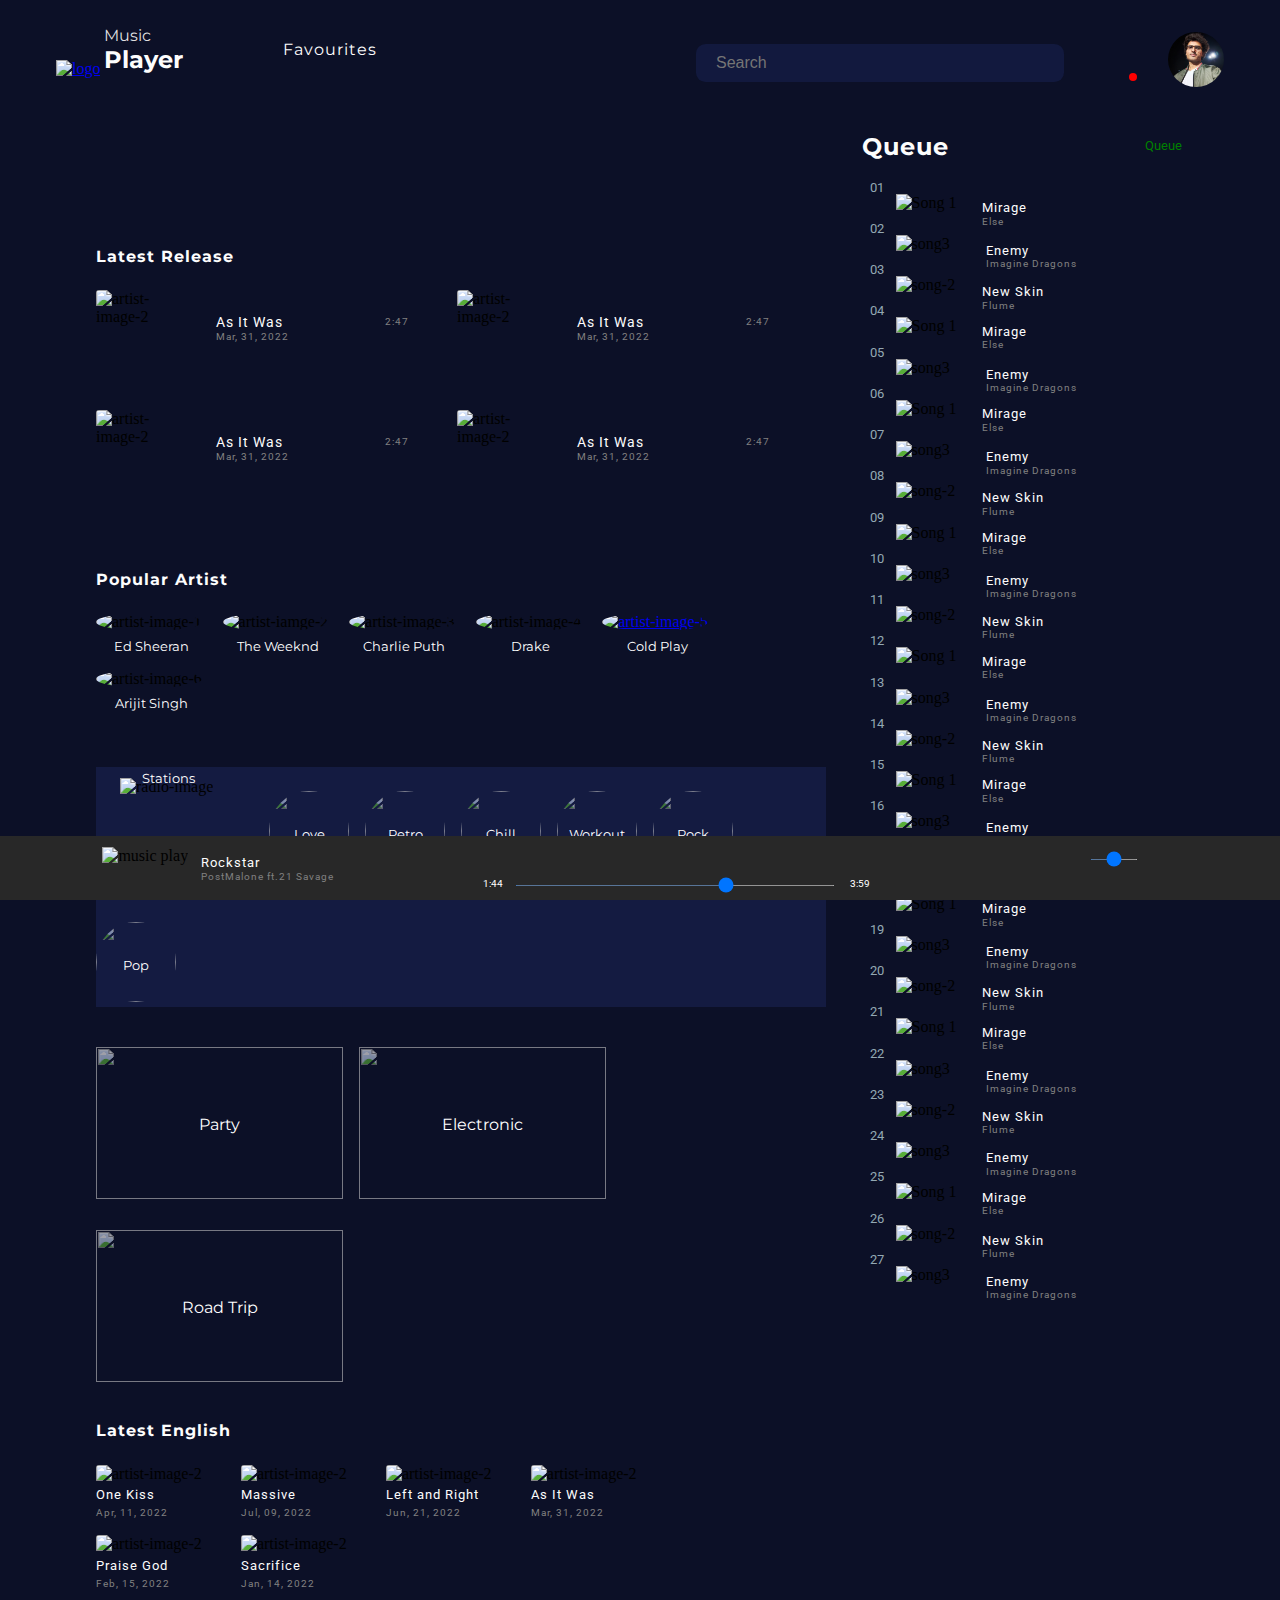
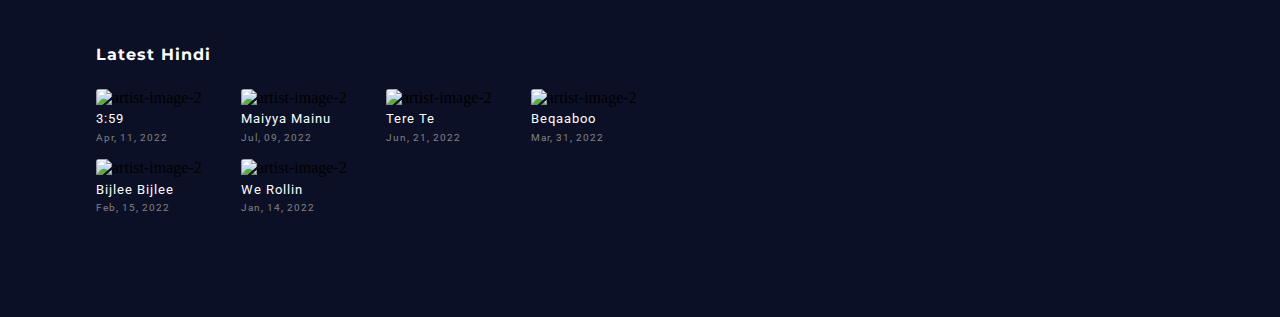
==== index.html @ 7ab5c29d "Commit" ====
<!DOCTYPE html>
<html lang="en">

<head>
    <meta charset="UTF-8">
    <meta http-equiv="X-UA-Compatible" content="IE=edge">
    <meta name="viewport" content="width=device-width, initial-scale=1.0">
    <link rel="stylesheet" href="https://site-assets.fontawesome.com/releases/v6.1.1/css/all.css">
    <link rel="preconnect" href="https://fonts.googleapis.com">
    <link rel="preconnect" href="https://fonts.gstatic.com" crossorigin>
    <link href="https://fonts.googleapis.com/css2?family=Montserrat:wght@300&family=Roboto:wght@100&display=swap"
        rel="stylesheet">
    <link rel="stylesheet" href="style.css">
    <title>Home</title>
</head>

<body>
    <header id="container">
        <nav id="navbar">
            <div class="navbar-logo">
                <ul>
                    <li>
                        <a href="/index.html">
                            <img src="https://icons.iconarchive.com/icons/papirus-team/papirus-apps/512/multimedia-audio-player-icon.png"
                                alt="logo">
                        </a>
                    </li>
                    <li class="adjust-height">
                        <!-- <div class="span-height"> -->
                        <span>Music</span>
                        <span>Player</span>
                        <!-- </div> -->
                    </li>
                    <li class="adjust-height">
                        <p>Favourites</p>
                    </li>
                </ul>
            </div>
            <div class="navbar-info">
                <ul>
                    <li class="adjust-height search-bar">
                        <i class="fa-solid fa-magnifying-glass"></i>
                        <input type="text" placeholder="Search">
                        <i class="fa-solid fa-microphone"></i>
                    </li>
                    <li class="adjust-height">
                        <span class="bell-icon">
                            <i class="fa-solid fa-bell"></i>
                        </span>
                    </li>
                    <li>
                        <img src="/IMG20201207190334-01.jpeg" alt="profile-picture">
                    </li>
                </ul>
            </div>
        </nav>
    </header>
    <main>
        <section id="playlist-section">
            <div class="song-playlist">
                <img src="https://i.pinimg.com/originals/a2/e9/2f/a2e92f79a386267e7403ccd402d690f2.jpg" alt="">
                <img src="https://mir-s3-cdn-cf.behance.net/project_modules/max_1200/7121f293381107.5e62f141b8d86.jpg"
                    alt="">
                <img src="https://mir-s3-cdn-cf.behance.net/project_modules/max_1200/7d8e7793381107.5e62f141b9d85.png"
                    alt="">
            </div>
        </section>

        <section class="music-player-sections">
            <p class="sections-heading">Latest Release</p>
            <div id="latest-section-flex">
                <div class="latest-release-songs">
                    <img src="https://static.stereogum.com/uploads/2022/03/unnamed-2-1648767754.jpg"
                        alt="artist-image-2" class="latest-release-section-img">
                    <div class="latest-release-section-artist-info">
                        <p class="latest-release-section-artist-name">As It Was</p>
                        <p class="font-styles">Mar, 31, 2022</p>
                    </div>
                    <div class="latest-release-section-song-info">
                        <span><i class="fa-solid fa-ellipsis"></i></span>
                        <p class="font-styles">2:47</p>
                    </div>
                </div>

                <div class="latest-release-songs">
                    <img src="https://static.stereogum.com/uploads/2022/03/unnamed-2-1648767754.jpg"
                        alt="artist-image-2" class="latest-release-section-img">
                    <div class="latest-release-section-artist-info">
                        <p class="latest-release-section-artist-name">As It Was</p>
                        <p class="font-styles">Mar, 31, 2022</p>
                    </div>
                    <div class="latest-release-section-song-info">
                        <span class="click-modal">
                            <a href="#show-popup"><i class="fa-solid fa-ellipsis"></i></a>
                        </span>
                        <div id="show-popup" class="modal">
                            <div>
                                <span><i class="fa-solid fa-play"></i></span>
                                <span>Play</span>
                            </div>
                            <hr />
                            <div>
                                <span><i class="fa-solid fa-plus"></i></span>
                                <span>Add to Queue</span>
                            </div>
                            <hr />
                            <div class="more-left">
                                <span>
                                    <i><i class="fa-solid fa-thumbs-up"></i></i>
                                </span>
                                <span> Add to Favourites</span>
                            </div>
                            <hr />
                            <div>
                                <span>
                                    <i class="fa-solid fa-circle-info"></i>
                                </span>
                                <span>Get Info</span>
                            </div>
                        </div>
                        <p class="font-styles">2:47</p>
                    </div>
                </div>

                <div class="latest-release-songs">
                    <img src="https://static.stereogum.com/uploads/2022/03/unnamed-2-1648767754.jpg"
                        alt="artist-image-2" class="latest-release-section-img">
                    <div class="latest-release-section-artist-info">
                        <p class="latest-release-section-artist-name">As It Was</p>
                        <p class="font-styles">Mar, 31, 2022</p>
                    </div>
                    <div class="latest-release-section-song-info">
                        <span><i class="fa-solid fa-ellipsis"></i></span>
                        <p class="font-styles">2:47</p>
                    </div>
                </div>

                <div class="latest-release-songs">
                    <img src="https://static.stereogum.com/uploads/2022/03/unnamed-2-1648767754.jpg"
                        alt="artist-image-2" class="latest-release-section-img">
                    <div class="latest-release-section-artist-info">
                        <p class="latest-release-section-artist-name">As It Was</p>
                        <p class="font-styles">Mar, 31, 2022</p>
                    </div>
                    <div class="latest-release-section-song-info">
                        <span><i class="fa-solid fa-ellipsis"></i></span>
                        <p class="font-styles">2:47</p>
                    </div>
                </div>
            </div>
        </section>

        <section class="music-player-sections">
            <p class="sections-heading">Popular Artist</p>
            <div class="popular-artist-section-imgs">
                <figure>
                    <img src="https://upload.wikimedia.org/wikipedia/commons/thumb/c/c1/Ed_Sheeran-6886_%28cropped%29.jpg/474px-Ed_Sheeran-6886_%28cropped%29.jpg"
                        alt="artist-image-1">
                    <figcaption>Ed Sheeran</figcaption>
                </figure>
                <figure>
                    <img src="https://upload.wikimedia.org/wikipedia/commons/thumb/b/b8/FEQ_July_2018_The_Weeknd_%2844778856382%29_%28cropped%29.jpg/510px-FEQ_July_2018_The_Weeknd_%2844778856382%29_%28cropped%29.jpg"
                        alt="artist-iamge-2">
                    <figcaption>The Weeknd</figcaption>
                </figure>
                <figure>
                    <img src="https://imagesvc.meredithcorp.io/v3/mm/image?url=https%3A%2F%2Fstatic.onecms.io%2Fwp-content%2Fuploads%2Fsites%2F20%2F2022%2F05%2F31%2Fcharlie-puth-bustle-4.jpg&q=60"
                        alt="artist-image-3">
                    <figcaption>Charlie Puth</figcaption>
                </figure>
                <figure>
                    <img src="https://upload.wikimedia.org/wikipedia/commons/thumb/2/28/Drake_July_2016.jpg/466px-Drake_July_2016.jpg"
                        alt="artist-image-4">
                    <figcaption>Drake</figcaption>
                </figure>
                <figure>
                    <a href="/playlist.html">
                        <img src="https://is3-ssl.mzstatic.com/image/thumb/Features115/v4/6c/e0/a1/6ce0a1e1-be41-cb15-ed37-0fd1afcb60c2/pr_source.png/400x400bb.webp"
                            alt="artist-image-5">
                    </a>
                    <figcaption>Cold Play</figcaption>
                </figure>
                <figure>
                    <img src="https://i1.sndcdn.com/artworks-000219614075-xq2vl3-t500x500.jpg" alt="artist-image-6">
                    <figcaption>Arijit Singh</figcaption>
                </figure>
            </div>
        </section>

        <section class="music-player-sections">
            <div class="radio-player">
                <figure class="radio-player-1st-image">
                    <img src="https://static.vecteezy.com/system/resources/previews/001/933/723/non_2x/radio-online-neon-signs-style-text-free-vector.jpg"
                        alt="radio-image">
                    <figcaption>Stations</figcaption>
                </figure>
                <figure class="radio-player-genre">
                    <img src="https://images.unsplash.com/photo-1591969851586-adbbd4accf81?ixlib=rb-1.2.1&ixid=MnwxMjA3fDB8MHxwaG90by1wYWdlfHx8fGVufDB8fHx8&auto=format&fit=crop&w=387&q=80"
                        alt="">
                    <figcaption>Love</figcaption>
                </figure>
                <figure class="radio-player-genre">
                    <img src="https://images.unsplash.com/photo-1604838577951-fc3334039881?ixlib=rb-1.2.1&ixid=MnwxMjA3fDB8MHxwaG90by1wYWdlfHx8fGVufDB8fHx8&auto=format&fit=crop&w=774&q=80"
                        alt="">
                    <figcaption>Retro</figcaption>
                </figure>
                <figure class="radio-player-genre">
                    <img src="https://images.unsplash.com/photo-1531574373289-ad0d66e39ba9?ixlib=rb-1.2.1&ixid=MnwxMjA3fDB8MHxwaG90by1wYWdlfHx8fGVufDB8fHx8&auto=format&fit=crop&w=387&q=80"
                        alt="">
                    <figcaption>Chill</figcaption>
                </figure>
                <figure class="radio-player-genre">
                    <img src="https://images.unsplash.com/photo-1526506118085-60ce8714f8c5?ixlib=rb-1.2.1&ixid=MnwxMjA3fDB8MHxwaG90by1wYWdlfHx8fGVufDB8fHx8&auto=format&fit=crop&w=387&q=80"
                        alt="">
                    <figcaption>Workout</figcaption>
                </figure>
                <figure class="radio-player-genre">
                    <img src="https://images.unsplash.com/photo-1498038432885-c6f3f1b912ee?ixlib=rb-1.2.1&ixid=MnwxMjA3fDB8MHxwaG90by1wYWdlfHx8fGVufDB8fHx8&auto=format&fit=crop&w=870&q=80"
                        alt="">
                    <figcaption>Rock</figcaption>
                </figure>
                <figure class="radio-player-genre">
                    <img src="https://pyxis.nymag.com/v1/imgs/3a3/b1f/2141226b8ab1ae07afe4b541ee0d2b0825-11-yic-pop-essay.rhorizontal.w700.jpg"
                        alt="">
                    <figcaption>Pop</figcaption>
                </figure>
            </div>
        </section>

        <section class="music-player-sections">
            <div class="music-category-section">
                <figure>
                    <img src="https://images.unsplash.com/photo-1516450360452-9312f5e86fc7?ixlib=rb-1.2.1&ixid=MnwxMjA3fDB8MHxwaG90by1wYWdlfHx8fGVufDB8fHx8&auto=format&fit=crop&w=870&q=80"
                        alt="">
                    <figcaption>Party</figcaption>
                </figure>
                <figure>
                    <img src="https://images.unsplash.com/photo-1549045508-cf64fd077a0d?ixlib=rb-1.2.1&ixid=MnwxMjA3fDB8MHxwaG90by1wYWdlfHx8fGVufDB8fHx8&auto=format&fit=crop&w=1507&q=80"
                        alt="">
                    <figcaption>Electronic</figcaption>
                    </img>
                </figure>
                <figure>
                    <img src="https://images.unsplash.com/flagged/photo-1557772350-e6061e459264?ixlib=rb-1.2.1&ixid=MnwxMjA3fDB8MHxwaG90by1wYWdlfHx8fGVufDB8fHx8&auto=format&fit=crop&w=870&q=80"
                        alt="">
                    <figcaption>Road Trip</figcaption>
                    </img>
                </figure>
            </div>
        </section>

        <section class="music-player-sections new-class">
            <p class="sections-heading">Latest English</p>
            <div class="latest-english-release-songs">
                <div class="latest-english-release-section-artist-info">
                    <img src="https://upload.wikimedia.org/wikipedia/en/3/3e/Calvin_Harris_and_Dua_Lipa_One_Kiss.png"
                        alt="artist-image-2" class="latest-release-section-img">
                    <p class="latest-english-release-section-artist-name">One Kiss</p>
                    <p class="font-styles">Apr, 11, 2022</p>
                </div>
                <div class="latest-english-release-section-artist-info">
                    <img src="https://images.complex.com/complex/images/c_fill,dpr_auto,f_auto,q_auto,w_1400/fl_lossy,pg_1/am2u1mggnogan8wtd2zu/drake-honestly-nevermind-stream?fimg-ssr"
                        alt="artist-image-2" class="latest-release-section-img">
                    <p class="latest-english-release-section-artist-name">Massive</p>
                    <p class="font-styles">Jul, 09, 2022</p>
                </div>
                <div class="latest-english-release-section-artist-info">
                    <img src="https://upload.wikimedia.org/wikipedia/en/8/8a/Left_and_Right_-_Charlie_Puth.png"
                        alt="artist-image-2" class="latest-release-section-img">
                    <p class="latest-english-release-section-artist-name">Left and Right</p>
                    <p class="font-styles">Jun, 21, 2022</p>
                </div>
                <div class="latest-english-release-section-artist-info">
                    <img src="https://static.stereogum.com/uploads/2022/03/unnamed-2-1648767754.jpg"
                        alt="artist-image-2" class="latest-release-section-img">
                    <p class="latest-english-release-section-artist-name">As It Was</p>
                    <p class="font-styles">Mar, 31, 2022</p>
                </div>
                <div class="latest-english-release-section-artist-info">
                    <img src="http://pepperdine-graphic.com/wp-content/uploads/2021/09/Donda-Album-Cover-768x790.jpeg"
                        alt="artist-image-2" class="latest-release-section-img">
                    <p class="latest-english-release-section-artist-name">Praise God</p>
                    <p class="font-styles">Feb, 15, 2022</p>
                </div>
                <div class="latest-english-release-section-artist-info">
                    <img src="https://storage.highresaudio.com/web/imgcache/d3f70b9b787b6c566c90815865459401/7m8v4i-dawnfm-preview-m3_550x550.jpg"
                        alt="artist-image-2" class="latest-release-section-img">
                    <p class="latest-english-release-section-artist-name">Sacrifice</p>
                    <p class="font-styles">Jan, 14, 2022</p>
                </div>
            </div>
        </section>

        <section class="music-player-sections">
            <p class="sections-heading">Latest Hindi</p>
            <div class="latest-english-release-songs">
                <div class="latest-english-release-section-artist-info">
                    <img src="https://img.wynk.in/unsafe/248x248/filters:no_upscale():format(webp)/http://s3-ap-south-1.amazonaws.com/wynk-music-cms/srch_universalmusic/music/1607139445/srch_universalmusic_00602435580715-INUM72000103.jpg"
                        alt="artist-image-2" class="latest-release-section-img">
                    <p class="latest-english-release-section-artist-name">3:59</p>
                    <p class="font-styles">Apr, 11, 2022</p>
                </div>
                <div class="latest-english-release-section-artist-info">
                    <img src="https://sdlhivkecdnems02.cdnsrv.jio.com/c.saavncdn.com/799/Jersey-Hindi-2021-20220412145401-500x500.jpg"
                        alt="artist-image-2" class="latest-release-section-img">
                    <p class="latest-english-release-section-artist-name">Maiyya Mainu</p>
                    <p class="font-styles">Jul, 09, 2022</p>
                </div>
                <div class="latest-english-release-section-artist-info">
                    <img src="https://is2-ssl.mzstatic.com/image/thumb/Music126/v4/24/77/cb/2477cbbb-563f-5ef1-9b05-299a4f34e5f1/859751714458_cover.jpg/500x500bb.webp"
                        alt="artist-image-2" class="latest-release-section-img">
                    <p class="latest-english-release-section-artist-name">Tere Te</p>
                    <p class="font-styles">Jun, 21, 2022</p>
                </div>
                <div class="latest-english-release-section-artist-info">
                    <img src="https://i.scdn.co/image/ab67616d00001e025ca5a34d881ea31078511a93" alt="artist-image-2"
                        class="latest-release-section-img">
                    <p class="latest-english-release-section-artist-name">Beqaaboo</p>
                    <p class="font-styles">Mar, 31, 2022</p>
                </div>
                <div class="latest-english-release-section-artist-info">
                    <img src="https://i.scdn.co/image/ab67616d00001e02ab02d10470adaf555c7d3f9d" alt="artist-image-2"
                        class="latest-release-section-img">
                    <p class="latest-english-release-section-artist-name">Bijlee Bijlee</p>
                    <p class="font-styles">Feb, 15, 2022</p>
                </div>
                <div class="latest-english-release-section-artist-info">
                    <img src="https://i1.sndcdn.com/artworks-TjLTmi9loEeCCUz5-s2ti4w-t500x500.jpg" alt="artist-image-2"
                        class="latest-release-section-img">
                    <p class="latest-english-release-section-artist-name">We Rollin</p>
                    <p class="font-styles">Jan, 14, 2022</p>
                </div>
            </div>
        </section>
    </main>

    <aside id="aside-container">
        <section id="aside-section-2">
            <div class="aside-heading">
                <h2>Queue</h2>
                <a href="#">
                    <span>Queue</span><span><i class="fa-solid fa-chevron-down"></i></span>
                </a>
            </div>
            <div class="aside-section-2-songs">
                <div>
                    <span class="aside-song-number">01</span>
                    <img src="https://is4-ssl.mzstatic.com/image/thumb/Music113/v4/89/b3/ae/89b3ae26-53c6-ecc7-cb2d-e8f6f1a14a47/3614596984001_cover.jpg/500x500bb.webp"
                        alt="Song 1" class="song-img">
                </div>
                <div class="aside-song-info">
                    <p class="artist-song-style">Mirage</p>
                    <p class="font-styles">Else</p>
                </div>
                <span class="song-icons-4"><i class=" fa-regular fa-heart"></i></span>
            </div>
            <div class="aside-section-2-songs">
                <div>
                    <span class="aside-song-number">02</span>
                    <img src="https://upload.wikimedia.org/wikipedia/en/5/5c/Enemy_Imagine_Dragons.jpg" alt="song3"
                        class="song-img">
                </div>
                <div class="aside-song-2-info">
                    <p class="artist-song-style">Enemy</p>
                    <p class="font-styles">Imagine Dragons</p>
                </div>
                <span class="song-icons-4"><i class="fa-regular fa-heart"></i></span>
            </div>
            <div class="aside-section-2-songs">
                <div>
                    <span class="aside-song-number">03</span>
                    <img src="https://i.redd.it/i7ptnbzx5h151.jpg" alt="song-2" class="song-img">
                </div>
                <div class="aside-song-3-info">
                    <p class="artist-song-style">New Skin</p>
                    <p class="font-styles">Flume</p>
                </div>
                <span class="song-icons-4"><i class="fa-regular fa-heart"></i></span>
            </div>
            <div class="aside-section-2-songs">
                <div>
                    <span class="aside-song-number">04</span>
                    <img src="https://is4-ssl.mzstatic.com/image/thumb/Music113/v4/89/b3/ae/89b3ae26-53c6-ecc7-cb2d-e8f6f1a14a47/3614596984001_cover.jpg/500x500bb.webp"
                        alt="Song 1" class="song-img">
                </div>
                <div class="aside-song-info">
                    <p class="artist-song-style">Mirage</p>
                    <p class="font-styles">Else</p>
                </div>
                <span class="song-icons-4"><i class=" fa-regular fa-heart"></i></span>
            </div>
            <div class="aside-section-2-songs">
                <div>
                    <span class="aside-song-number">05</span>
                    <img src="https://upload.wikimedia.org/wikipedia/en/5/5c/Enemy_Imagine_Dragons.jpg" alt="song3"
                        class="song-img">
                </div>
                <div class="aside-song-2-info">
                    <p class="artist-song-style">Enemy</p>
                    <p class="font-styles">Imagine Dragons</p>
                </div>
                <span class="song-icons-4"><i class="fa-regular fa-heart"></i></span>
            </div>
            <div class="aside-section-2-songs">
                <div>
                    <span class="aside-song-number">06</span>
                    <img src="https://is4-ssl.mzstatic.com/image/thumb/Music113/v4/89/b3/ae/89b3ae26-53c6-ecc7-cb2d-e8f6f1a14a47/3614596984001_cover.jpg/500x500bb.webp"
                        alt="Song 1" class="song-img">
                </div>
                <div class="aside-song-info">
                    <p class="artist-song-style">Mirage</p>
                    <p class="font-styles">Else</p>
                </div>
                <span class="song-icons-4"><i class=" fa-regular fa-heart"></i></span>
            </div>
            <div class="aside-section-2-songs">
                <div>
                    <span class="aside-song-number">07</span>
                    <img src="https://upload.wikimedia.org/wikipedia/en/5/5c/Enemy_Imagine_Dragons.jpg" alt="song3"
                        class="song-img">
                </div>
                <div class="aside-song-2-info">
                    <p class="artist-song-style">Enemy</p>
                    <p class="font-styles">Imagine Dragons</p>
                </div>
                <span class="song-icons-4"><i class="fa-regular fa-heart"></i></span>
            </div>
            <div class="aside-section-2-songs">
                <div>
                    <span class="aside-song-number">08</span>
                    <img src="https://i.redd.it/i7ptnbzx5h151.jpg" alt="song-2" class="song-img">
                </div>
                <div class="aside-song-3-info">
                    <p class="artist-song-style">New Skin</p>
                    <p class="font-styles">Flume</p>
                </div>
                <span class="song-icons-4"><i class="fa-regular fa-heart"></i></span>
            </div>
            <div class="aside-section-2-songs">
                <div>
                    <span class="aside-song-number">09</span>
                    <img src="https://is4-ssl.mzstatic.com/image/thumb/Music113/v4/89/b3/ae/89b3ae26-53c6-ecc7-cb2d-e8f6f1a14a47/3614596984001_cover.jpg/500x500bb.webp"
                        alt="Song 1" class="song-img">
                </div>
                <div class="aside-song-info">
                    <p class="artist-song-style">Mirage</p>
                    <p class="font-styles">Else</p>
                </div>
                <span class="song-icons-4"><i class=" fa-regular fa-heart"></i></span>
            </div>
            <div class="aside-section-2-songs">
                <div>
                    <span class="aside-song-number">10</span>
                    <img src="https://upload.wikimedia.org/wikipedia/en/5/5c/Enemy_Imagine_Dragons.jpg" alt="song3"
                        class="song-img">
                </div>
                <div class="aside-song-2-info">
                    <p class="artist-song-style">Enemy</p>
                    <p class="font-styles">Imagine Dragons</p>
                </div>
                <span class="song-icons-4"><i class="fa-regular fa-heart"></i></span>
            </div>
            <div class="aside-section-2-songs">
                <div>
                    <span class="aside-song-number">11</span>
                    <img src="https://i.redd.it/i7ptnbzx5h151.jpg" alt="song-2" class="song-img">
                </div>
                <div class="aside-song-3-info">
                    <p class="artist-song-style">New Skin</p>
                    <p class="font-styles">Flume</p>
                </div>
                <span class="song-icons-4"><i class="fa-regular fa-heart"></i></span>
            </div>
            <div class="aside-section-2-songs">
                <div>
                    <span class="aside-song-number">12</span>
                    <img src="https://is4-ssl.mzstatic.com/image/thumb/Music113/v4/89/b3/ae/89b3ae26-53c6-ecc7-cb2d-e8f6f1a14a47/3614596984001_cover.jpg/500x500bb.webp"
                        alt="Song 1" class="song-img">
                </div>
                <div class="aside-song-info">
                    <p class="artist-song-style">Mirage</p>
                    <p class="font-styles">Else</p>
                </div>
                <span class="song-icons-4"><i class=" fa-regular fa-heart"></i></span>
            </div>
            <div class="aside-section-2-songs">
                <div>
                    <span class="aside-song-number">13</span>
                    <img src="https://upload.wikimedia.org/wikipedia/en/5/5c/Enemy_Imagine_Dragons.jpg" alt="song3"
                        class="song-img">
                </div>
                <div class="aside-song-2-info">
                    <p class="artist-song-style">Enemy</p>
                    <p class="font-styles">Imagine Dragons</p>
                </div>
                <span class="song-icons-4"><i class="fa-regular fa-heart"></i></span>
            </div>
            <div class="aside-section-2-songs">
                <div>
                    <span class="aside-song-number">14</span>
                    <img src="https://i.redd.it/i7ptnbzx5h151.jpg" alt="song-2" class="song-img">
                </div>
                <div class="aside-song-3-info">
                    <p class="artist-song-style">New Skin</p>
                    <p class="font-styles">Flume</p>
                </div>
                <span class="song-icons-4"><i class="fa-regular fa-heart"></i></span>
            </div>
            <div class="aside-section-2-songs">
                <div>
                    <span class="aside-song-number">15</span>
                    <img src="https://is4-ssl.mzstatic.com/image/thumb/Music113/v4/89/b3/ae/89b3ae26-53c6-ecc7-cb2d-e8f6f1a14a47/3614596984001_cover.jpg/500x500bb.webp"
                        alt="Song 1" class="song-img">
                </div>
                <div class="aside-song-info">
                    <p class="artist-song-style">Mirage</p>
                    <p class="font-styles">Else</p>
                </div>
                <span class="song-icons-4"><i class=" fa-regular fa-heart"></i></span>
            </div>
            <div class="aside-section-2-songs">
                <div>
                    <span class="aside-song-number">16</span>
                    <img src="https://upload.wikimedia.org/wikipedia/en/5/5c/Enemy_Imagine_Dragons.jpg" alt="song3"
                        class="song-img">
                </div>
                <div class="aside-song-2-info">
                    <p class="artist-song-style">Enemy</p>
                    <p class="font-styles">Imagine Dragons</p>
                </div>
                <span class="song-icons-4"><i class="fa-regular fa-heart"></i></span>
            </div>
            <div class="aside-section-2-songs">
                <div>
                    <span class="aside-song-number">17</span>
                    <img src="https://i.redd.it/i7ptnbzx5h151.jpg" alt="song-2" class="song-img">
                </div>
                <div class="aside-song-3-info">
                    <p class="artist-song-style">New Skin</p>
                    <p class="font-styles">Flume</p>
                </div>
                <span class="song-icons-4"><i class="fa-regular fa-heart"></i></span>
            </div>
            <div class="aside-section-2-songs">
                <div>
                    <span class="aside-song-number">18</span>
                    <img src="https://is4-ssl.mzstatic.com/image/thumb/Music113/v4/89/b3/ae/89b3ae26-53c6-ecc7-cb2d-e8f6f1a14a47/3614596984001_cover.jpg/500x500bb.webp"
                        alt="Song 1" class="song-img">
                </div>
                <div class="aside-song-info">
                    <p class="artist-song-style">Mirage</p>
                    <p class="font-styles">Else</p>
                </div>
                <span class="song-icons-4"><i class=" fa-regular fa-heart"></i></span>
            </div>
            <div class="aside-section-2-songs">
                <div>
                    <span class="aside-song-number">19</span>
                    <img src="https://upload.wikimedia.org/wikipedia/en/5/5c/Enemy_Imagine_Dragons.jpg" alt="song3"
                        class="song-img">
                </div>
                <div class="aside-song-2-info">
                    <p class="artist-song-style">Enemy</p>
                    <p class="font-styles">Imagine Dragons</p>
                </div>
                <span class="song-icons-4"><i class="fa-regular fa-heart"></i></span>
            </div>
            <div class="aside-section-2-songs">
                <div>
                    <span class="aside-song-number">20</span>
                    <img src="https://i.redd.it/i7ptnbzx5h151.jpg" alt="song-2" class="song-img">
                </div>
                <div class="aside-song-3-info">
                    <p class="artist-song-style">New Skin</p>
                    <p class="font-styles">Flume</p>
                </div>
                <span class="song-icons-4"><i class="fa-regular fa-heart"></i></span>
            </div>
            <div class="aside-section-2-songs">
                <div>
                    <span class="aside-song-number">21</span>
                    <img src="https://is4-ssl.mzstatic.com/image/thumb/Music113/v4/89/b3/ae/89b3ae26-53c6-ecc7-cb2d-e8f6f1a14a47/3614596984001_cover.jpg/500x500bb.webp"
                        alt="Song 1" class="song-img">
                </div>
                <div class="aside-song-info">
                    <p class="artist-song-style">Mirage</p>
                    <p class="font-styles">Else</p>
                </div>
                <span class="song-icons-4"><i class=" fa-regular fa-heart"></i></span>
            </div>
            <div class="aside-section-2-songs">
                <div>
                    <span class="aside-song-number">22</span>
                    <img src="https://upload.wikimedia.org/wikipedia/en/5/5c/Enemy_Imagine_Dragons.jpg" alt="song3"
                        class="song-img">
                </div>
                <div class="aside-song-2-info">
                    <p class="artist-song-style">Enemy</p>
                    <p class="font-styles">Imagine Dragons</p>
                </div>
                <span class="song-icons-4"><i class="fa-regular fa-heart"></i></span>
            </div>
            <div class="aside-section-2-songs">
                <div>
                    <span class="aside-song-number">23</span>
                    <img src="https://i.redd.it/i7ptnbzx5h151.jpg" alt="song-2" class="song-img">
                </div>
                <div class="aside-song-3-info">
                    <p class="artist-song-style">New Skin</p>
                    <p class="font-styles">Flume</p>
                </div>
                <span class="song-icons-4"><i class="fa-regular fa-heart"></i></span>
            </div>
            <div class="aside-section-2-songs">
                <div>
                    <span class="aside-song-number">24</span>
                    <img src="https://upload.wikimedia.org/wikipedia/en/5/5c/Enemy_Imagine_Dragons.jpg" alt="song3"
                        class="song-img">
                </div>
                <div class="aside-song-2-info">
                    <p class="artist-song-style">Enemy</p>
                    <p class="font-styles">Imagine Dragons</p>
                </div>
                <span class="song-icons-4"><i class="fa-regular fa-heart"></i></span>
            </div>
            <div class="aside-section-2-songs">
                <div>
                    <span class="aside-song-number">25</span>
                    <img src="https://is4-ssl.mzstatic.com/image/thumb/Music113/v4/89/b3/ae/89b3ae26-53c6-ecc7-cb2d-e8f6f1a14a47/3614596984001_cover.jpg/500x500bb.webp"
                        alt="Song 1" class="song-img">
                </div>
                <div class="aside-song-info">
                    <p class="artist-song-style">Mirage</p>
                    <p class="font-styles">Else</p>
                </div>
                <span class="song-icons-4"><i class=" fa-regular fa-heart"></i></span>
            </div>
            <div class="aside-section-2-songs">
                <div>
                    <span class="aside-song-number">26</span>
                    <img src="https://i.redd.it/i7ptnbzx5h151.jpg" alt="song-2" class="song-img">
                </div>
                <div class="aside-song-3-info">
                    <p class="artist-song-style">New Skin</p>
                    <p class="font-styles">Flume</p>
                </div>
                <span class="song-icons-4"><i class="fa-regular fa-heart"></i></span>
            </div>
            </div>
            <div class="aside-section-2-songs">
                <div>
                    <span class="aside-song-number">27</span>
                    <img src="https://upload.wikimedia.org/wikipedia/en/5/5c/Enemy_Imagine_Dragons.jpg" alt="song3"
                        class="song-img">
                </div>
                <div class="aside-song-2-info">
                    <p class="artist-song-style">Enemy</p>
                    <p class="font-styles">Imagine Dragons</p>
                </div>
                <span class="song-icons-4"><i class="fa-regular fa-heart"></i></span>
            </div>
        </section>
    </aside>

    <footer id="footer-section">
        <div class="footer-content">
            <img src="https://mir-s3-cdn-cf.behance.net/project_modules/max_1200/01517e63167427.5aa80c0609365.jpg"
                alt="music play" class="song-img">
            <div>
                <p class="artist-song-style">Rockstar</p>
                <p class="font-styles">PostMalone ft.21 Savage</p>
            </div>
            <div class="footer-icons">
                <span><i class="fa-regular fa-heart"></i></span>
                <span><i class="fa-solid fa-ban"></i></span>
            </div>
            <div class="music-icons">
                <span><i class="fa-solid fa-shuffle"></i></span>
                <span><i class="fa-solid fa-backward-step"></i></span>
                <span><i class="fa-solid fa-circle-pause"></i></span>
                <span><i class="fa-solid fa-forward-step"></i></span>
                <span><i class="fa-solid fa-repeat"></i></span>
                <div class="music-player">
                    <input type="range" min="7" max="10" class="music-audio">
                </div>
                <div class="music-time">
                    <span>1:44</span>
                    <span>3:59</span>
                </div>
            </div>
            <div class="audio-controls">
                <span><i class="fa-solid fa-list-music"></i></i></span>
                <span><i class="fa-solid fa-display"></i></span>
                <span><i class="fa-solid fa-volume"></i></i></span>
                <input type="range" class="volume-control">
            </div>
            <span class="last-icon"><i class="fa-solid fa-up-right-and-down-left-from-center"></i></span>
        </div>
    </footer>
</body>

</html>
---- style.css ----
* {
    margin: 0;
    padding: 0;
    box-sizing: border-box;
}

:root {
    --var-primary-color: #fdfdfd;
    --var-seconday-color: #b1b3c0;
    --var-font-family: "Montserrat", sans-serif;
    --var-font-family-2: "Roboto", sans-serif;
    --var-letter-spacing: 1px;
}

body {
    background-color: #0c1027;
}

/*
  =========
  Global styles
  ========
  */
h1,
h2,
h3,
p {
    color: var(--var-primary-color);
    font-family: var(--var-font-family);
    letter-spacing: var(--var-letter-spacing);
    line-height: 1.2;
}

@media screen and (max-width: 800px) {}

/*Navbar*/

#navbar {
    display: flex;
    justify-content: space-between;
    margin: 2rem 3.5rem;
}

.navbar-logo ul li {
    list-style-type: none;
    display: inline-block;
}

.navbar-logo img {
    width: 3.5rem;
}

.navbar-info ul li {
    list-style-type: none;
    display: inline-block;
}

.navbar-info img {
    width: 3.5rem;
    border-radius: 50%;
}

li span {
    position: relative;
    top: 13px;
    margin-right: 6rem;
    color: var(--var-primary-color);
    font-family: var(--var-font-family);
}

li span:nth-child(1) {
    display: block;
    font-size: 1rem;
    color: rgb(223, 223, 223);
}

li span:nth-child(2) {
    font-size: 1.5rem;
    font-weight: bold;
}

.adjust-height {
    position: relative;
    top: -1.2rem;
}

.search-bar {
    border: 1px solid none;
    border-radius: 0.6rem;
    background-color: #12193e;
    padding: 10px 10px;
    width: 23rem;
}

.search-bar i:nth-child(1) {
    color: var(--var-primary-color);
}

.search-bar i:nth-child(3) {
    margin-left: 8.6rem;
    color: #90a5af;
}

input[type="text"] {
    background-color: #12193e;
    border: none;
}

input::placeholder {
    font-size: 1rem;
    padding-left: 10px;
}

.bell-icon {
    position: relative;
    left: 3rem;
    top: 3px;
}

.bell-icon i {
    font-size: 1.5rem;
}

.bell-icon::after {
    content: "";
    position: absolute;
    border-radius: 50%;
    left: 13px;
    top: 2px;
    width: 0.5rem;
    height: 0.5rem;
    background-color: red;
    z-index: 1;
}

/*
=============
Main
=============
*/

/*
PlayList Section
*/
main {
    display: inline-block;
    width: 64.5%;
}

#playlist-section {
    display: flex;
    margin-left: 4rem;
    margin-top: 3.5rem;
}

.song-playlist img {
    padding-left: 2rem;
}

.song-playlist img:nth-child(1) {
    width: 16.5rem;
}

.song-playlist img:nth-child(1):hover {
    transform: scale(1.2);
    transition: all 0.7s ease-in-out;
}

.song-playlist img:nth-child(2) {
    width: 16.5rem;
}

.song-playlist img:nth-child(2):hover {
    transform: scale(1.2);
    transition: all 0.7s ease-in-out;
}

.song-playlist img:nth-child(3) {
    width: 16.5rem;
}

.song-playlist img:nth-child(3):hover {
    transform: scale(1.2);
    transition: all 0.7s ease-in-out;
}


.music-player-sections {
    margin-left: 6rem;
    margin-top: 2.5rem;
}

.sections-heading {
    margin-bottom: 1.5rem;
    font-weight: bold;
}

#latest-section-flex {
    display: flex;
    flex-wrap: wrap;
}

.latest-release-songs {
    display: flex;
    margin-right: 3rem;
    margin-bottom: 1.5rem;
}

.latest-release-section-img {
    width: 6rem;
    height: 6rem;
    border-radius: 3px;
}

/*
Modal
*/

.click-modal {
    cursor: pointer;
}

.modal {
    background-color: white;
    width: 12rem;
    height: 10rem;
    visibility: hidden;
    opacity: 0;
    margin-left: -10.3rem;
    z-index: 1;
    position: absolute;
}

.modal div {
    display: flex;
    margin-top: 1rem;
    position: relative;
    top: 0.5rem;
}

.modal div span {
    position: relative;
    left: -0.1rem;
}

.more-left {
    position: relative;
    left: -0.9rem;
}

hr {
    position: relative;
    top: 1rem;
    left: 0.7rem;
    width: 85%;
}

.modal div span:nth-child(2) {
    padding-left: 2rem;
}

.latest-release-section-artist-info {
    margin-top: 1.5rem;
    margin-bottom: 0.5rem;
    margin-left: 1.5rem;
}

.latest-release-section-artist-name {
    font-size: 0.9rem;
    font-family: var(--var-font-family-2);
}

.font-styles {
    font-size: 0.8rem;
    font-weight: light;
    color: gray;
    font-family: var(--var-font-family-2);
}

.latest-release-section-song-info {
    margin-top: 0.5rem;
    margin-bottom: 0.5rem;
    margin-left: 6rem;
}

.latest-release-section-song-info span i {
    font-size: 1rem;
    margin-left: 0.8rem;
    color: #90a5af;
}

.popular-artist-section-imgs {
    display: flex;
}

.popular-artist-section-imgs figure img {
    width: 7rem;
    height: 7rem;
    object-fit: cover;
    margin-right: 1.3rem;
    border-radius: 50%;
}

.popular-artist-section-imgs figure figcaption {
    font-family: var(--var-font-family);
    font-size: 0.8rem;
    margin-top: 0.5rem;
    color: white;
    text-align: center;
    position: relative;
    left: -0.5rem;
}

.radio-player {
    display: flex;
    background-color: #141b41;
    height: 8rem;
}

.radio-player-1st-image img {
    width: 6.5rem;
    position: relative;
    left: 1.5rem;
    top: 0.65rem;
    margin-right: 5rem;
}

.radio-player-1st-image figcaption {
    font-family: var(--var-font-family);
    font-size: 0.8rem;
    margin-top: 0.5rem;
    color: white;
    text-align: center;
    position: relative;
    top: -1.4rem;
    left: -0.9rem;
}

.radio-player-genre img {
    width: 5rem;
    height: 5rem;
    object-fit: cover;
    border-radius: 50%;
    margin-right: 1rem;
    margin-top: 1.5rem;
    opacity: 0.6;
}

.radio-player-genre figcaption {
    font-family: var(--var-font-family);
    font-size: 0.8rem;
    margin-top: 0.5rem;
    color: white;
    text-align: center;
    position: relative;
    left: -0.5rem;
    top: -3.5rem;
}

.music-category-section {
    display: flex;
}

.music-category-section figure img {
    width: 15.45rem;
    height: 9.5rem;
    margin-right: 1rem;
    opacity: 0.6;
}

.music-category-section figure img:hover {
    transition: all 0.5s ease-in-out;
    transform: scale(1.1);
}

.music-category-section figure figcaption {
    font-family: var(--var-font-family);
    font-size: 1rem;
    margin-top: 0.5rem;
    color: white;
    text-align: center;
    position: relative;
    left: -0.5rem;
    top: -6rem;
}

.new-class {
    margin-top: 0.5rem;
}

.latest-english-release-songs {
    display: flex;
    margin-right: 1.5rem;
    margin-bottom: 1.5rem;
}

.latest-english-release-section-artist-info {
    margin-right: 2.45rem;
}

.latest-english-release-section-artist-name {
    padding: 0.3rem 0;
    font-size: 0.8rem;
    font-family: var(--var-font-family-2);
}


/*
==========
Aside Section
==========
*/

#aside-container {
    display: inline-block;
    vertical-align: top;
    width: 27%;
    margin-left: 2.5%;
    position: relative;
    top: -2.5rem;
}

#aside-section-2 {
    margin-top: 2.5rem;
}

.aside-heading {
    display: flex;
    justify-content: space-between;
}

.aside-heading a {
    text-decoration: none;
}

.aside-heading a span {
    position: relative;
    top: 0.2rem;
    left: -1rem;
    padding-right: 0.3rem;
    color: green;
    font-family: var(--var-font-family-2);
    font-size: 0.8rem;
}

.aside-section-2-songs {
    display: flex;
    justify-content: space-between;
    margin-bottom: 0.9rem;
    position: relative;
    top: 2.5rem;
    left: 0.5rem;
}

.aside-song-number {
    color: #93a8b3;
    margin-right: 0.5rem;
    font-family: var(--var-font-family-2);
    font-size: 0.8rem;
    position: relative;
    top: -1.5rem;
}

.aside-song-info {
    position: relative;
    left: -6.5rem;
    top: -0.1rem;
}

.artist-song-style {
    font-size: 0.9rem;
    font-family: var(--var-font-family-2);
}

.aside-song-2-info {
    position: relative;
    left: -4.6rem;
}

.aside-song-3-info {
    position: relative;
    left: -5.9rem;
}

.song-icons-4 {
    color: #93a8b3;
    font-size: 1.2rem;
    position: relative;
    left: -2rem;
}

.song-img {
    position: relative;
    height: 2.6rem;
    top: -0.5rem;
    margin-right: 0.8rem;
}

/*
==============
Footer Section
==============
*/

#footer-section {
    background-color: #282828;
    position: sticky;
    bottom: 0;
    height: 4rem;
    overflow: hidden;
}

.footer-content {
    display: flex;
    position: relative;
    top: 1.2rem;
    /* left: 3rem; */
    margin-left: 6.4rem;
}

.footer-icons {
    margin-left: 1.2rem;
    margin-top: -2px;
}

.footer-icons span i {
    color: #90a5af;
    font-weight: light;
    margin-right: 5px;
}

.music-icons {
    color: white;
    font-size: 0.8rem;
    margin-left: 13rem;
    position: relative;
    top: -0.9rem;
}

.music-icons span {
    padding-right: 2rem;
}

.music-icons span:nth-child(3) {
    font-size: 1.7rem;
    position: relative;
    top: 0.45rem;
}

.music-audio {
    position: relative;
    left: -5rem;
    width: 23rem;
    top: 0.5rem;
    height: 3px;
}

.music-time span:nth-child(1) {
    position: relative;
    left: -7rem;
    top: -0.4rem;
    font-size: 0.75rem;
    font-family: var(--var-font-family-2);
}

.music-time span:nth-child(2) {
    position: relative;
    left: 15.5rem;
    top: -0.4rem;
    font-size: 0.8rem;
    font-family: var(--var-font-family-2);
}

.audio-controls {
    position: relative;
    left: 7rem;
    top: -0.1rem;
    font-size: 0.9rem;
}

.audio-controls span {
    padding-right: 0.8rem;
    color: white;
}

.volume-control {
    width: 5rem;
    height: 3px;
    position: relative;
    top: -0.25rem;
}

.last-icon {
    position: relative;
    left: 8rem;
    top: -0.1rem;
    color: white;
}


/*
============
Responsive
============
*/

/*Song Playlist Section*/

@media screen and (max-width:1360px) {
    .song-playlist img:nth-child(1) {
        width: 14.5rem;
    }

    .song-playlist img:nth-child(2) {
        width: 14.5rem;
    }

    .song-playlist img:nth-child(3) {
        width: 14.5rem;
    }
}

@media screen and (max-width:1208px) {
    .song-playlist img:nth-child(1) {
        width: 12.5rem;
    }

    .song-playlist img:nth-child(2) {
        width: 12.5rem;
    }

    .song-playlist img:nth-child(3) {
        width: 12.5rem;
    }
}

@media screen and (max-width:1060px) {
    .song-playlist img:nth-child(1) {
        width: 10.5rem;
    }

    .song-playlist img:nth-child(2) {
        width: 10.5rem;
    }

    .song-playlist img:nth-child(3) {
        width: 10.5rem;
    }
}

@media screen and (max-width:910px) {
    .song-playlist img:nth-child(1) {
        width: 9.5rem;
    }

    .song-playlist img:nth-child(2) {
        width: 9.5rem;
    }

    .song-playlist img:nth-child(3) {
        width: 9.5rem;
    }
}

@media screen and (max-width:836px) {
    .song-playlist img {
        display: block;
        padding-bottom: 1rem;
    }
}

/*Latest Release Section*/
@media screen and (max-width:757px) {
    .latest-release-section-artist-name {
        font-size: 0.7rem;
    }

    .font-styles {
        font-size: 0.6rem;
    }

    .latest-release-section-song-info span i {
        font-size: 0.7rem;
    }
}

/*Popular Artist Section*/

@media screen and (max-width:1360px) {
    .popular-artist-section-imgs {
        display: flex;
        flex-wrap: wrap;
    }

    .popular-artist-section-imgs figure {
        padding-bottom: 1rem;
    }
}

/*Music Stations section*/

@media screen and (max-width:1344px) {
    .radio-player {
        display: flex;
        flex-wrap: wrap;
        height: 15rem;
    }
}

@media screen and (max-width:761px) {
    .radio-player {
        display: flex;
        flex-wrap: wrap;
        height: 24rem;
    }
}

@media screen and (max-width:612px) {
    .radio-player {
        display: flex;
        flex-wrap: wrap;
        height: 32rem;
    }
}

/*Music Category Section*/

@media screen and (max-width:1300px) {
    .music-category-section {
        display: flex;
        flex-wrap: wrap;
    }
}

/*Latest English Section*/

@media screen and (max-width:1300px) {
    .latest-english-release-songs {
        display: flex;
        flex-wrap: wrap;
    }

    .latest-english-release-section-artist-info {
        padding-bottom: 1rem;
    }
}


/*Aside Section*/

@media screen and (max-width:1340px) {
    .aside-song-info {
        position: relative;
        left: -5.5rem;
        top: -0.1rem;
    }

    .aside-song-2-info {
        position: relative;
        left: -3.6rem;
    }

    .aside-song-3-info {
        position: relative;
        left: -4.9rem;
    }
}

@media screen and (max-width:1225px) {
    .aside-song-info {
        position: relative;
        left: -5.1rem;
        top: -0.1rem;
    }

    .aside-song-2-info {
        position: relative;
        left: -3.2rem;
    }

    .aside-song-3-info {
        position: relative;
        left: -4.5rem;
    }
}

@media screen and (max-width:1175px) {
    .aside-song-info {
        position: relative;
        left: -5rem;
        top: -0.1rem;
    }

    .aside-song-2-info {
        position: relative;
        left: -3rem;
    }

    .aside-song-3-info {
        position: relative;
        left: -4.4rem;
    }
}

@media screen and (max-width:1130px) {
    .aside-song-info {
        position: relative;
        left: -4.5rem;
        top: -0.1rem;
    }

    .aside-song-2-info {
        position: relative;
        left: -2.6rem;
    }

    .aside-song-3-info {
        position: relative;
        left: -4rem;
    }
}


@media screen and (max-width:1030px) {
    .aside-song-info {
        position: relative;
        left: -3.9rem;
        top: -0.1rem;
    }

    .aside-song-2-info {
        position: relative;
        left: -2rem;
    }

    .aside-song-3-info {
        position: relative;
        left: -3.4rem;
    }
}

@media screen and (max-width:980px) {
    .aside-song-info {
        position: relative;
        left: -3.5rem;
        top: -0.1rem;
    }

    .aside-song-2-info {
        position: relative;
        left: -1.6rem;
    }

    .aside-song-3-info {
        position: relative;
        left: -3rem;
    }
}

@media screen and (max-width:920px) {
    .aside-song-info {
        position: relative;
        left: -3rem;
        top: -0.1rem;
    }

    .aside-song-2-info {
        position: relative;
        left: -1.2rem;
    }

    .aside-song-3-info {
        position: relative;
        left: -2.5rem;
    }
}

@media screen and (max-width:840px) {
    .aside-song-info {
        position: relative;
        left: -2.5rem;
        top: -0.1rem;
    }

    .aside-song-2-info {
        position: relative;
        left: -1.1rem;
    }

    .aside-song-3-info {
        position: relative;
        left: -2rem;
    }

    .artist-song-style {
        font-size: 0.7rem;
    }

    .font-styles {
        font-size: 0.6rem;
    }
}


@media screen and (max-width:700px) {
    .aside-song-info {
        position: relative;
        left: -1.5rem;
        top: -0.1rem;
    }

    .aside-song-2-info {
        position: relative;
        left: -0.5rem;
    }

    .aside-song-3-info {
        position: relative;
        left: -1.2rem;
    }

    .artist-song-style {
        font-size: 0.7rem;
    }

    .font-styles {
        font-size: 0.5rem;
    }
}

@media screen and (max-width:1308px) {
    .artist-song-style {
        font-size: 0.8rem;
    }

    .font-styles {
        font-size: 0.6rem;
    }

    .footer-icons span i {
        font-size: 0.8rem;
    }

    .music-icons {
        font-size: 0.7rem;
    }

    .music-icons span:nth-child(3) {
        font-size: 1.5rem;
        margin-top: -1rem;
    }

    .music-audio {
        position: relative;
        left: -3.5rem;
        width: 20rem;
        top: 0.5rem;
        height: 1px;
    }

    .music-time span:nth-child(1) {
        position: relative;
        left: -5.5rem;
        top: -0.2rem;
        font-size: 0.6rem;
    }

    .music-time span:nth-child(2) {
        position: relative;
        left: 14rem;
        top: -0.2rem;
        font-size: 0.6rem;
    }

    .audio-controls {
        position: relative;
        left: 10rem;
        font-size: 0.7rem;
    }

    .volume-control {
        width: 3rem;
        height: 1px;
    }

    .last-icon {
        position: relative;
        left: 11rem;
        font-size: 0.7rem;
    }
}

@media screen and (max-width:1220px) {

    .audio-controls {
        position: relative;
        left: 8rem;
    }

    .last-icon {
        position: relative;
        left: 9rem;
    }
}

@media screen and (max-width:1185px) {
    .music-icons {
        position: relative;
        left: -1rem;
    }

    .audio-controls {
        position: relative;
        left: 5rem;
    }

    .last-icon {
        position: relative;
        left: 6rem;
    }
}

@media screen and (max-width:1135px){
    
}
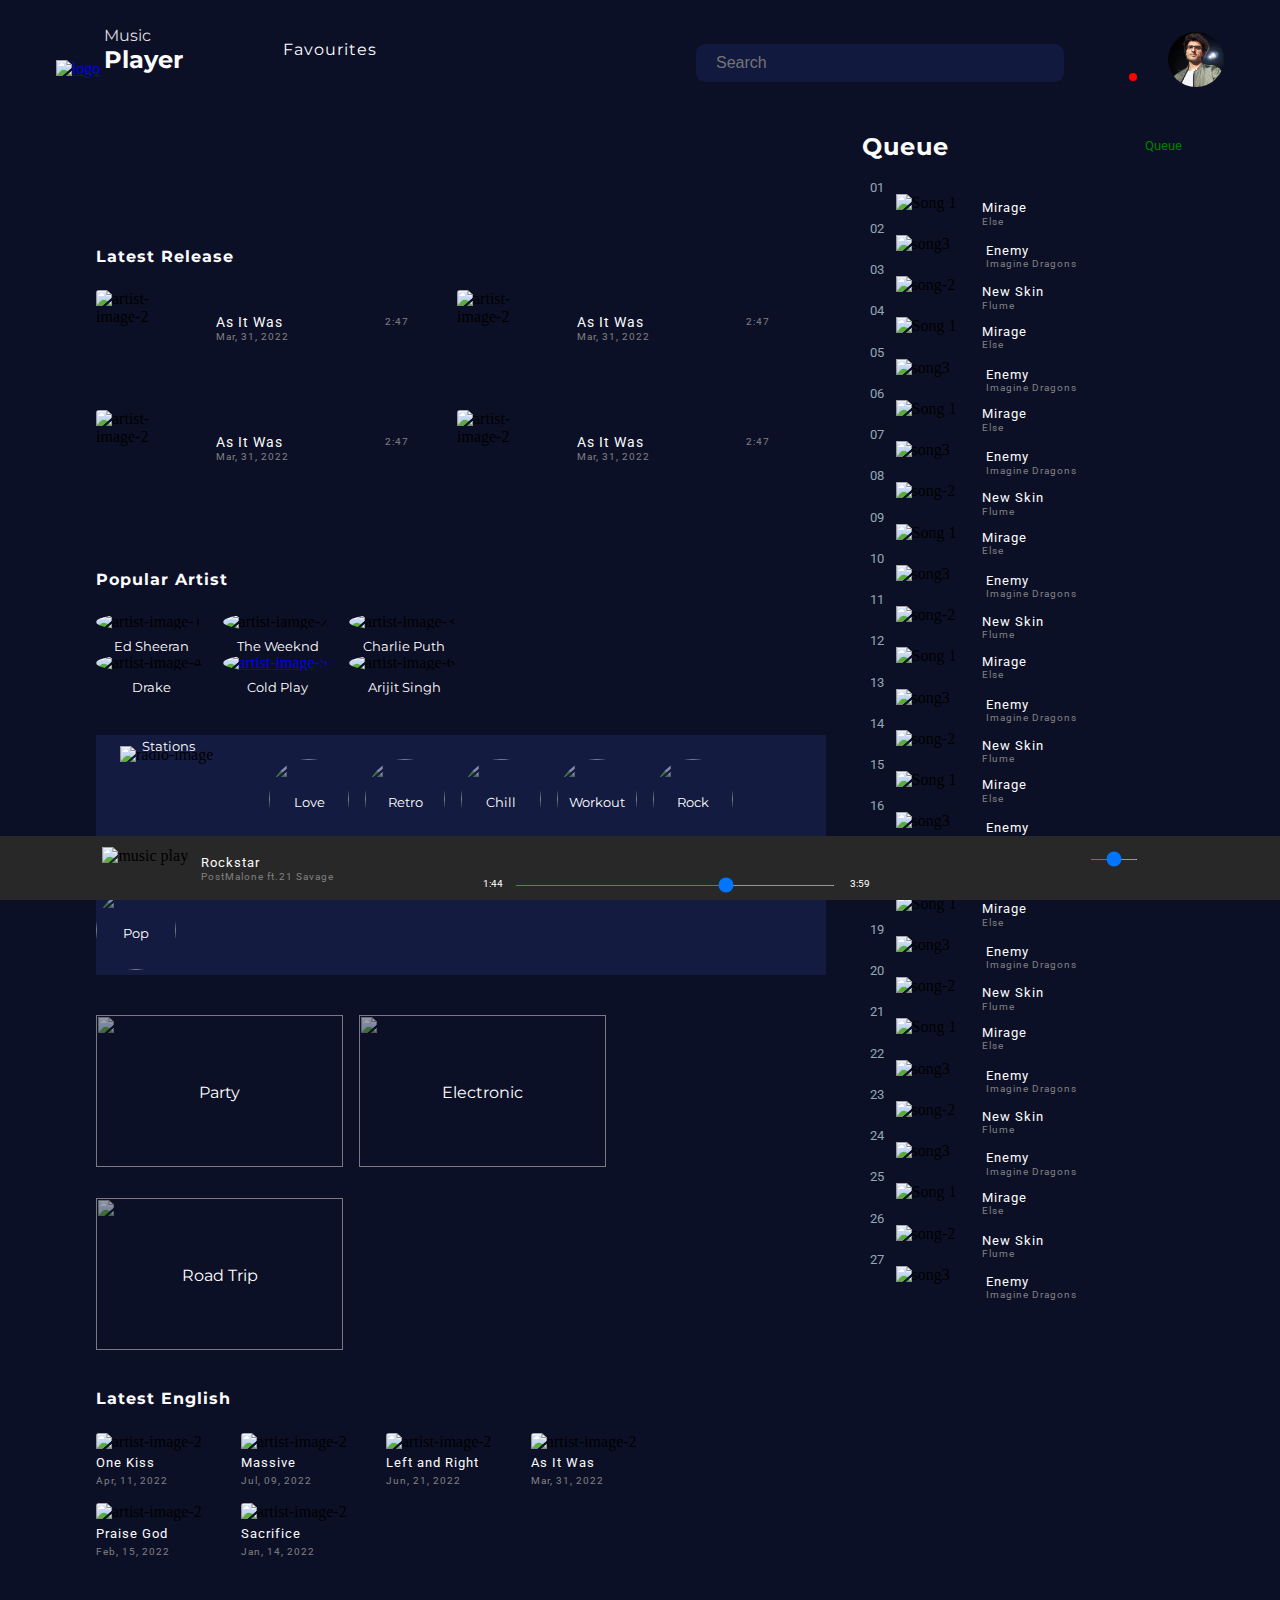
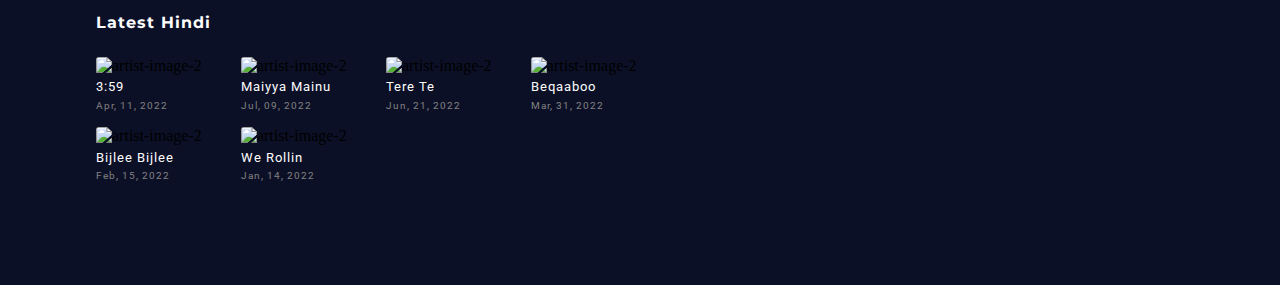
==== commit 9e8594e5: "Commit" ====
--- a/index.html
+++ b/index.html
@@ -150,7 +150,7 @@
             </div>
         </section>
 
-        <section class="music-player-sections">
+        <section class="music-player-sections new-dimensions">
             <p class="sections-heading">Popular Artist</p>
             <div class="popular-artist-section-imgs">
                 <figure>
@@ -187,7 +187,7 @@
             </div>
         </section>
 
-        <section class="music-player-sections">
+        <section class="music-player-sections width-height-adjust">
             <div class="radio-player">
                 <figure class="radio-player-1st-image">
                     <img src="https://static.vecteezy.com/system/resources/previews/001/933/723/non_2x/radio-online-neon-signs-style-text-free-vector.jpg"
@@ -666,7 +666,7 @@
         <div class="footer-content">
             <img src="https://mir-s3-cdn-cf.behance.net/project_modules/max_1200/01517e63167427.5aa80c0609365.jpg"
                 alt="music play" class="song-img">
-            <div>
+            <div class="song-details">
                 <p class="artist-song-style">Rockstar</p>
                 <p class="font-styles">PostMalone ft.21 Savage</p>
             </div>
--- a/style.css
+++ b/style.css
@@ -634,6 +634,20 @@
     }
 }
 
+@media screen and (max-width:1085px) {
+    .song-playlist img:nth-child(1) {
+        width: 10.5rem;
+    }
+
+    .song-playlist img:nth-child(2) {
+        width: 10.5rem;
+    }
+
+    .song-playlist img:nth-child(3) {
+        width: 10.5rem;
+    }
+}
+
 @media screen and (max-width:1060px) {
     .song-playlist img:nth-child(1) {
         width: 10.5rem;
@@ -648,17 +662,73 @@
     }
 }
 
+@media screen and (max-width:980px) {
+    .song-playlist img:nth-child(1) {
+        width: 9.5rem;
+    }
+
+    .song-playlist img:nth-child(2) {
+        width: 9.5rem;
+    }
+
+    .song-playlist img:nth-child(3) {
+        width: 9.5rem;
+    }
+}
+
+@media screen and (max-width:920px) {
+    .song-playlist img:nth-child(1) {
+        width: 9rem;
+    }
+
+    .song-playlist img:nth-child(2) {
+        width: 9rem;
+    }
+
+    .song-playlist img:nth-child(3) {
+        width: 9rem;
+    }
+}
+
 @media screen and (max-width:910px) {
     .song-playlist img:nth-child(1) {
-        width: 9.5rem;
+        width: 9rem;
     }
 
     .song-playlist img:nth-child(2) {
-        width: 9.5rem;
+        width: 9rem;
     }
 
     .song-playlist img:nth-child(3) {
-        width: 9.5rem;
+        width: 9rem;
+    }
+}
+
+@media screen and (max-width:870px) {
+    .song-playlist img:nth-child(1) {
+        width: 8.5rem;
+    }
+
+    .song-playlist img:nth-child(2) {
+        width: 8.5rem;
+    }
+
+    .song-playlist img:nth-child(3) {
+        width: 8.5rem;
+    }
+}
+
+@media screen and (max-width:840px) {
+    .song-playlist img:nth-child(1) {
+        width: 8rem;
+    }
+
+    .song-playlist img:nth-child(2) {
+        width: 8rem;
+    }
+
+    .song-playlist img:nth-child(3) {
+        width: 8rem;
     }
 }
 
@@ -687,6 +757,17 @@
 /*Popular Artist Section*/
 
 @media screen and (max-width:1360px) {
+    .popular-artist-section-imgs {
+        display: flex;
+        flex-wrap: wrap;
+    }
+
+    .new-dimensions {
+        width: 24.5rem;
+    }
+}
+
+@media screen and (max-width:820px) {
     .popular-artist-section-imgs {
         display: flex;
         flex-wrap: wrap;
@@ -723,6 +804,46 @@
     }
 }
 
+@media screen and (max-width:1085px) {
+    .width-height-adjust {
+        width: 30rem;
+    }
+}
+
+@media screen and (max-width:980px) {
+    .width-height-adjust {
+        width: 27rem;
+    }
+}
+
+@media screen and (max-width:920px) {
+    .width-height-adjust {
+        width: 25rem;
+    }
+}
+
+@media screen and (max-width:870px) {
+    .width-height-adjust {
+        width: 24rem;
+    }
+}
+
+@media screen and (max-width:840px) {
+    .width-height-adjust {
+        width: 22rem;
+        height: 25rem;
+        background-color: #141b41;
+    }
+}
+
+@media screen and (max-width:790px) {
+    .width-height-adjust {
+        width: 20rem;
+        height: 24rem;
+        background-color: #141b41;
+    }
+}
+
 /*Music Category Section*/
 
 @media screen and (max-width:1300px) {
@@ -802,94 +923,123 @@
     }
 }
 
-@media screen and (max-width:1130px) {
+@media screen and (max-width:1135px) {
+    .aside-song-number {
+        font-size: 0.7rem;
+        position: relative;
+        left: -2rem;
+    }
+
     .aside-song-info {
         position: relative;
-        left: -4.5rem;
+        left: -7rem;
         top: -0.1rem;
     }
 
     .aside-song-2-info {
         position: relative;
-        left: -2.6rem;
+        left: -5.6rem;
     }
 
     .aside-song-3-info {
         position: relative;
-        left: -4rem;
-    }
-}
-
+        left: -6.5rem;
+    }
+}
+
+@media screen and (max-width:1085px) {
+    .aside-song-number {
+        font-size: 0.7rem;
+        position: relative;
+        left: -5rem;
+    }
+
+    .aside-song-info {
+        position: relative;
+        left: -9.5rem;
+        top: -0.1rem;
+    }
+
+    .aside-song-2-info {
+        position: relative;
+        left: -8.2rem;
+    }
+
+    .aside-song-3-info {
+        position: relative;
+        left: -9rem;
+    }
+}
 
 @media screen and (max-width:1030px) {
     .aside-song-info {
         position: relative;
-        left: -3.9rem;
+        left: -9rem;
         top: -0.1rem;
     }
 
     .aside-song-2-info {
         position: relative;
-        left: -2rem;
+        left: -7.8rem;
     }
 
     .aside-song-3-info {
         position: relative;
-        left: -3.4rem;
+        left: -8.5rem;
     }
 }
 
 @media screen and (max-width:980px) {
     .aside-song-info {
         position: relative;
-        left: -3.5rem;
+        left: -8.5rem;
         top: -0.1rem;
     }
 
     .aside-song-2-info {
         position: relative;
-        left: -1.6rem;
+        left: -7rem;
     }
 
     .aside-song-3-info {
         position: relative;
-        left: -3rem;
+        left: -7.8rem;
     }
 }
 
 @media screen and (max-width:920px) {
     .aside-song-info {
         position: relative;
-        left: -3rem;
+        left: -8rem;
         top: -0.1rem;
     }
 
     .aside-song-2-info {
         position: relative;
-        left: -1.2rem;
+        left: -6.5rem;
     }
 
     .aside-song-3-info {
         position: relative;
-        left: -2.5rem;
+        left: -7.25rem;
     }
 }
 
 @media screen and (max-width:840px) {
     .aside-song-info {
         position: relative;
-        left: -2.5rem;
+        left: -7.4rem;
         top: -0.1rem;
     }
 
     .aside-song-2-info {
         position: relative;
-        left: -1.1rem;
+        left: -6rem;
     }
 
     .aside-song-3-info {
         position: relative;
-        left: -2rem;
+        left: -6.8rem;
     }
 
     .artist-song-style {
@@ -902,29 +1052,30 @@
 }
 
 
-@media screen and (max-width:700px) {
-    .aside-song-info {
-        position: relative;
-        left: -1.5rem;
-        top: -0.1rem;
-    }
-
-    .aside-song-2-info {
-        position: relative;
-        left: -0.5rem;
-    }
-
-    .aside-song-3-info {
-        position: relative;
-        left: -1.2rem;
-    }
-
-    .artist-song-style {
-        font-size: 0.7rem;
-    }
-
-    .font-styles {
-        font-size: 0.5rem;
+@media screen and (max-width:750px) {
+    #aside-container {
+        opacity: 0;
+        visibility: hidden;
+    }
+
+    #playlist-section {
+        display: flex;
+    }
+
+    .song-playlist img {
+        display: inline-block;
+    }
+
+    .song-playlist img:nth-child(1) {
+        width: 15rem;
+    }
+
+    .song-playlist img:nth-child(2) {
+        width: 15rem;
+    }
+
+    .song-playlist img:nth-child(3) {
+        width: 15rem;
     }
 }
 
@@ -1020,6 +1171,253 @@
     }
 }
 
-@media screen and (max-width:1135px){
-    
+@media screen and (max-width:1135px) {
+    .song-img {
+        position: relative;
+        left: -2rem;
+    }
+
+    .song-details {
+        position: relative;
+        left: -2rem;
+    }
+
+    .footer-icons {
+        position: relative;
+        left: -2rem;
+    }
+
+    .music-icons {
+        position: relative;
+        left: -5rem;
+    }
+
+    .audio-controls {
+        position: relative;
+        left: 2rem;
+    }
+
+    .last-icon {
+        position: relative;
+        left: 3rem;
+    }
+}
+
+@media screen and (max-width:1085px) {
+    .song-img {
+        position: relative;
+        left: -5rem;
+    }
+
+    .song-details {
+        position: relative;
+        left: -5rem;
+    }
+
+    .footer-icons {
+        position: relative;
+        left: -6rem;
+    }
+
+    .music-icons {
+        position: relative;
+        left: -7rem;
+    }
+
+    .audio-controls {
+        position: relative;
+        left: -0.9rem;
+    }
+
+    .last-icon {
+        position: relative;
+        left: 0.1rem;
+    }
+}
+
+@media screen and (max-width:1040px) {
+    .music-icons {
+        position: relative;
+        left: -10rem;
+    }
+
+    .music-audio {
+        position: relative;
+        left: -2.5rem;
+        width: 18rem;
+        top: 0.5rem;
+        height: 3px;
+    }
+
+    .music-time span:nth-child(1) {
+        position: relative;
+        left: -4rem;
+        top: -0.2rem;
+        font-size: 0.6rem;
+    }
+
+    .music-time span:nth-child(2) {
+        position: relative;
+        left: 12.5rem;
+        top: -0.2rem;
+        font-size: 0.6rem;
+    }
+
+    .volume-control {
+        position: relative;
+        left: -0.5rem;
+        width: 2rem;
+    }
+
+    .audio-controls {
+        position: relative;
+        left: -2rem;
+    }
+
+    .last-icon {
+        position: relative;
+        left: -2rem;
+    }
+}
+
+@media screen and (max-width:984px) {
+    .audio-controls {
+        position: relative;
+        left: -5rem;
+    }
+
+    .volume-control {
+        position: relative;
+        left: -0.5rem;
+        width: 1rem;
+    }
+
+    .volume-control {
+        position: relative;
+        top: -1rem;
+        left: 5rem;
+        width: 2rem;
+    }
+
+    .last-icon {
+        position: relative;
+        left: -4rem;
+    }
+}
+
+@media screen and (max-width:968px) {
+    .footer-icons {
+        position: relative;
+        top: 0.2rem;
+        left: -5rem;
+        font-size: 0.3rem;
+    }
+
+    .last-icon {
+        position: relative;
+        left: -4rem;
+    }
+}
+
+@media screen and (max-width:920px) {
+    .song-details {
+        position: relative;
+        top: -0.4rem;
+    }
+
+    .footer-icons {
+        position: relative;
+        top: -0.3rem;
+        left: -6rem;
+    }
+
+    .footer-icons span i {
+        font-size: 0.5rem;
+    }
+
+    .last-icon {
+        position: relative;
+        left: -3rem;
+    }
+
+    .music-icons {
+        position: relative;
+        left: -12rem;
+    }
+
+    .audio-controls {
+        position: relative;
+        left: -5rem;
+    }
+
+    .volume-control {
+        width: 2rem;
+    }
+}
+
+@media screen and (max-width:890px) {
+    .audio-controls span:nth-child(3) {
+        position: relative;
+        top: -0.75rem;
+        left: 3.5rem;
+    }
+
+    .volume-control {
+        position: relative;
+        left: 3rem;
+    }
+
+    .last-icon {
+        position: relative;
+        left: -2.5rem;
+    }
+}
+
+@media screen and (max-width:860px) {
+    .audio-controls {
+        position: relative;
+        left: -8rem;
+    }
+
+    .last-icon {
+        position: relative;
+        left: -4rem;
+    }
+}
+
+@media screen and (max-width:840px) {
+    .volume-control {
+        position: relative;
+        top: -1.7rem;
+        left: 5rem;
+    }
+
+    .last-icon {
+        position: relative;
+        left: -4rem;
+    }
+}
+
+@media screen and (max-width:826px) {
+    .audio-controls {
+        position: relative;
+        left: -10rem;
+    }
+
+    .audio-controls span:nth-child(2) {
+        position: relative;
+        top: -0.7rem;
+        left: 1.3rem;
+    }
+
+    .audio-controls span:nth-child(3) {
+        position: relative;
+        top: -1.5rem;
+        left: 3rem;
+    }
+
+    .volume-control {
+        position: relative;
+        top: -2.5rem;
+    }
 }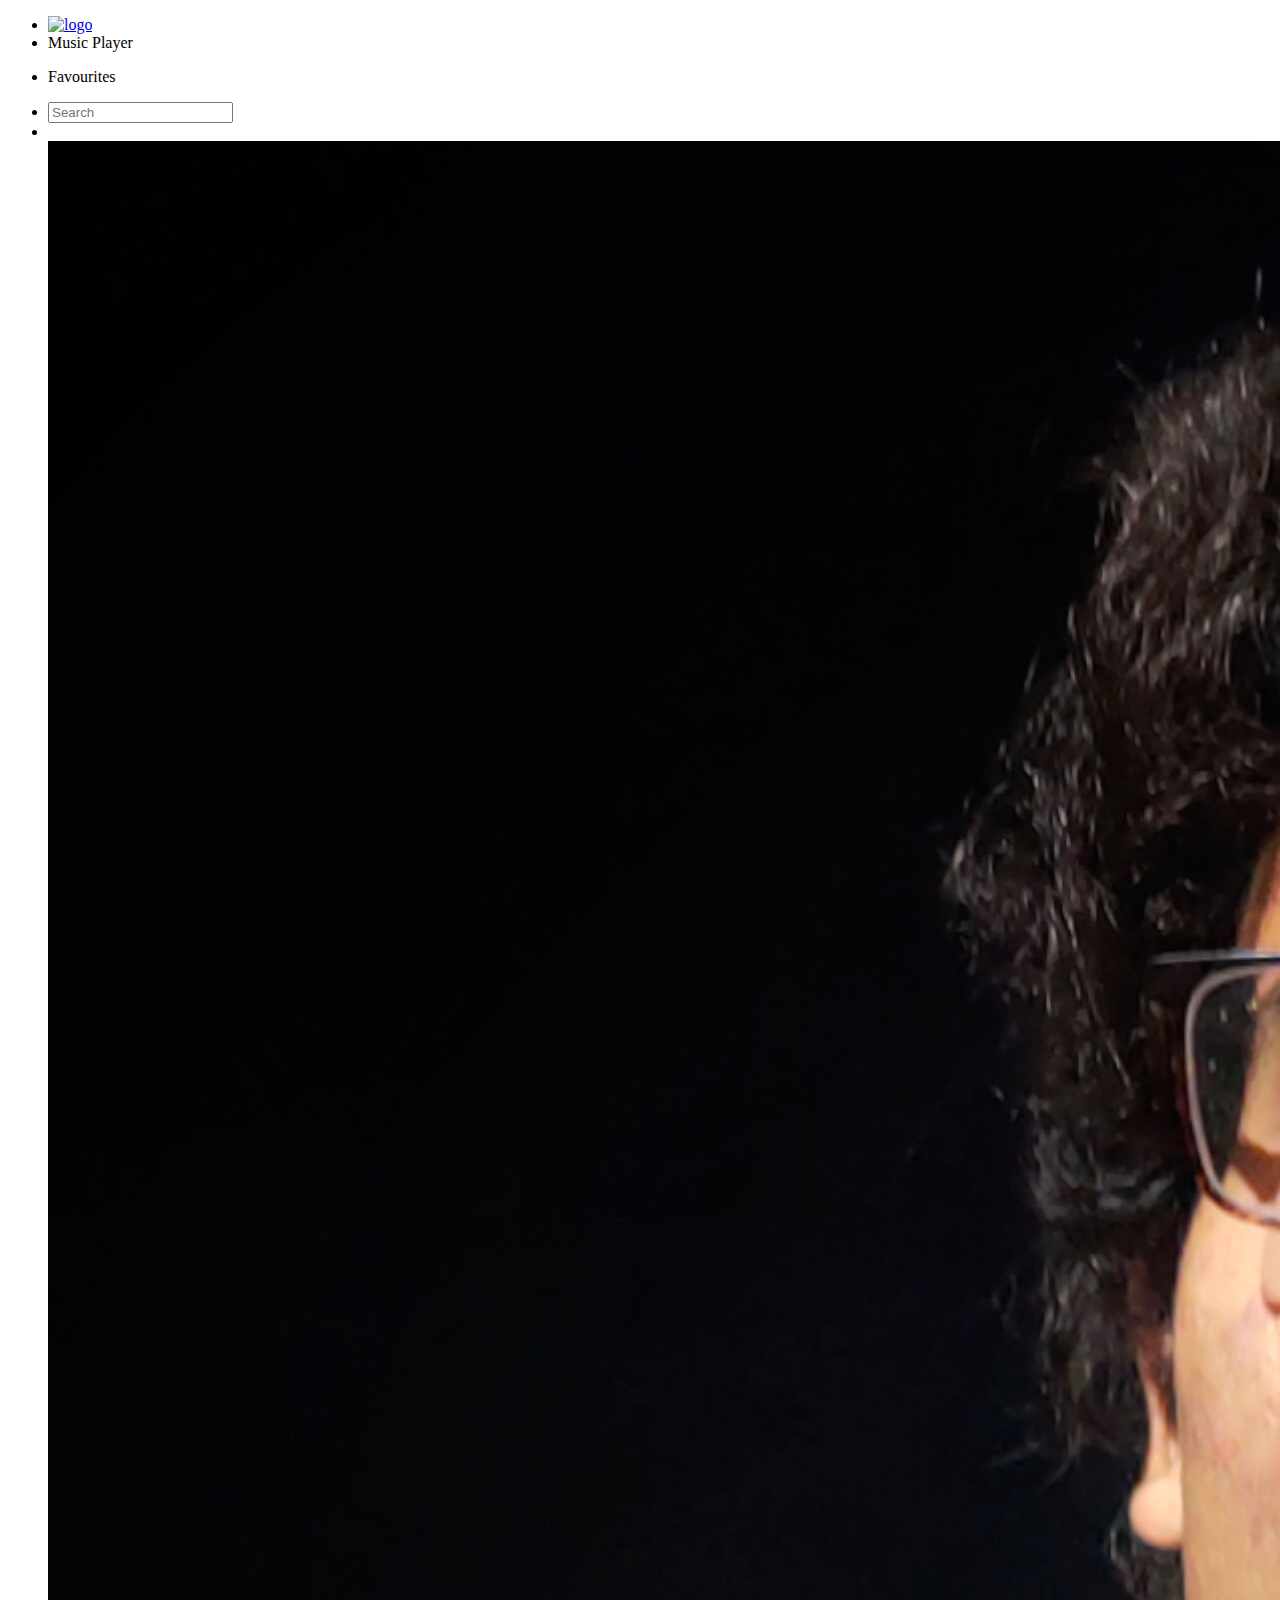
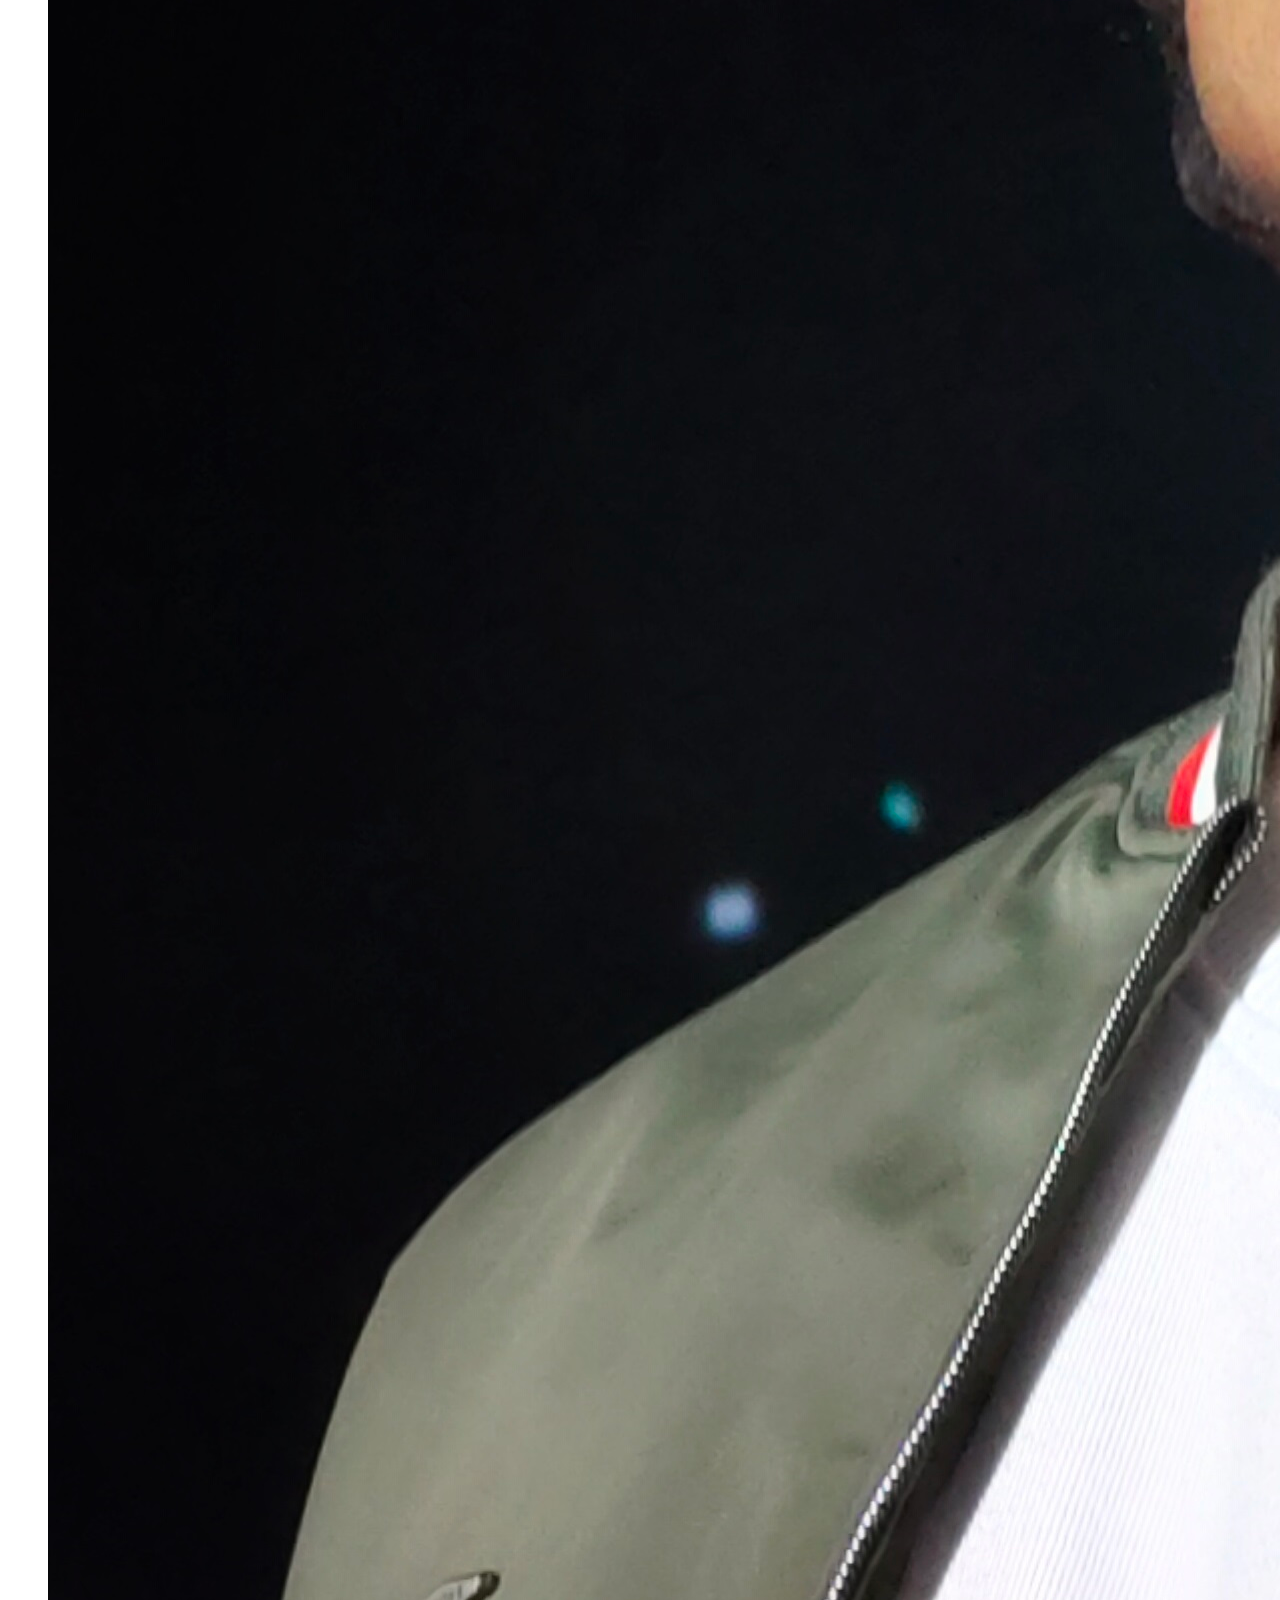
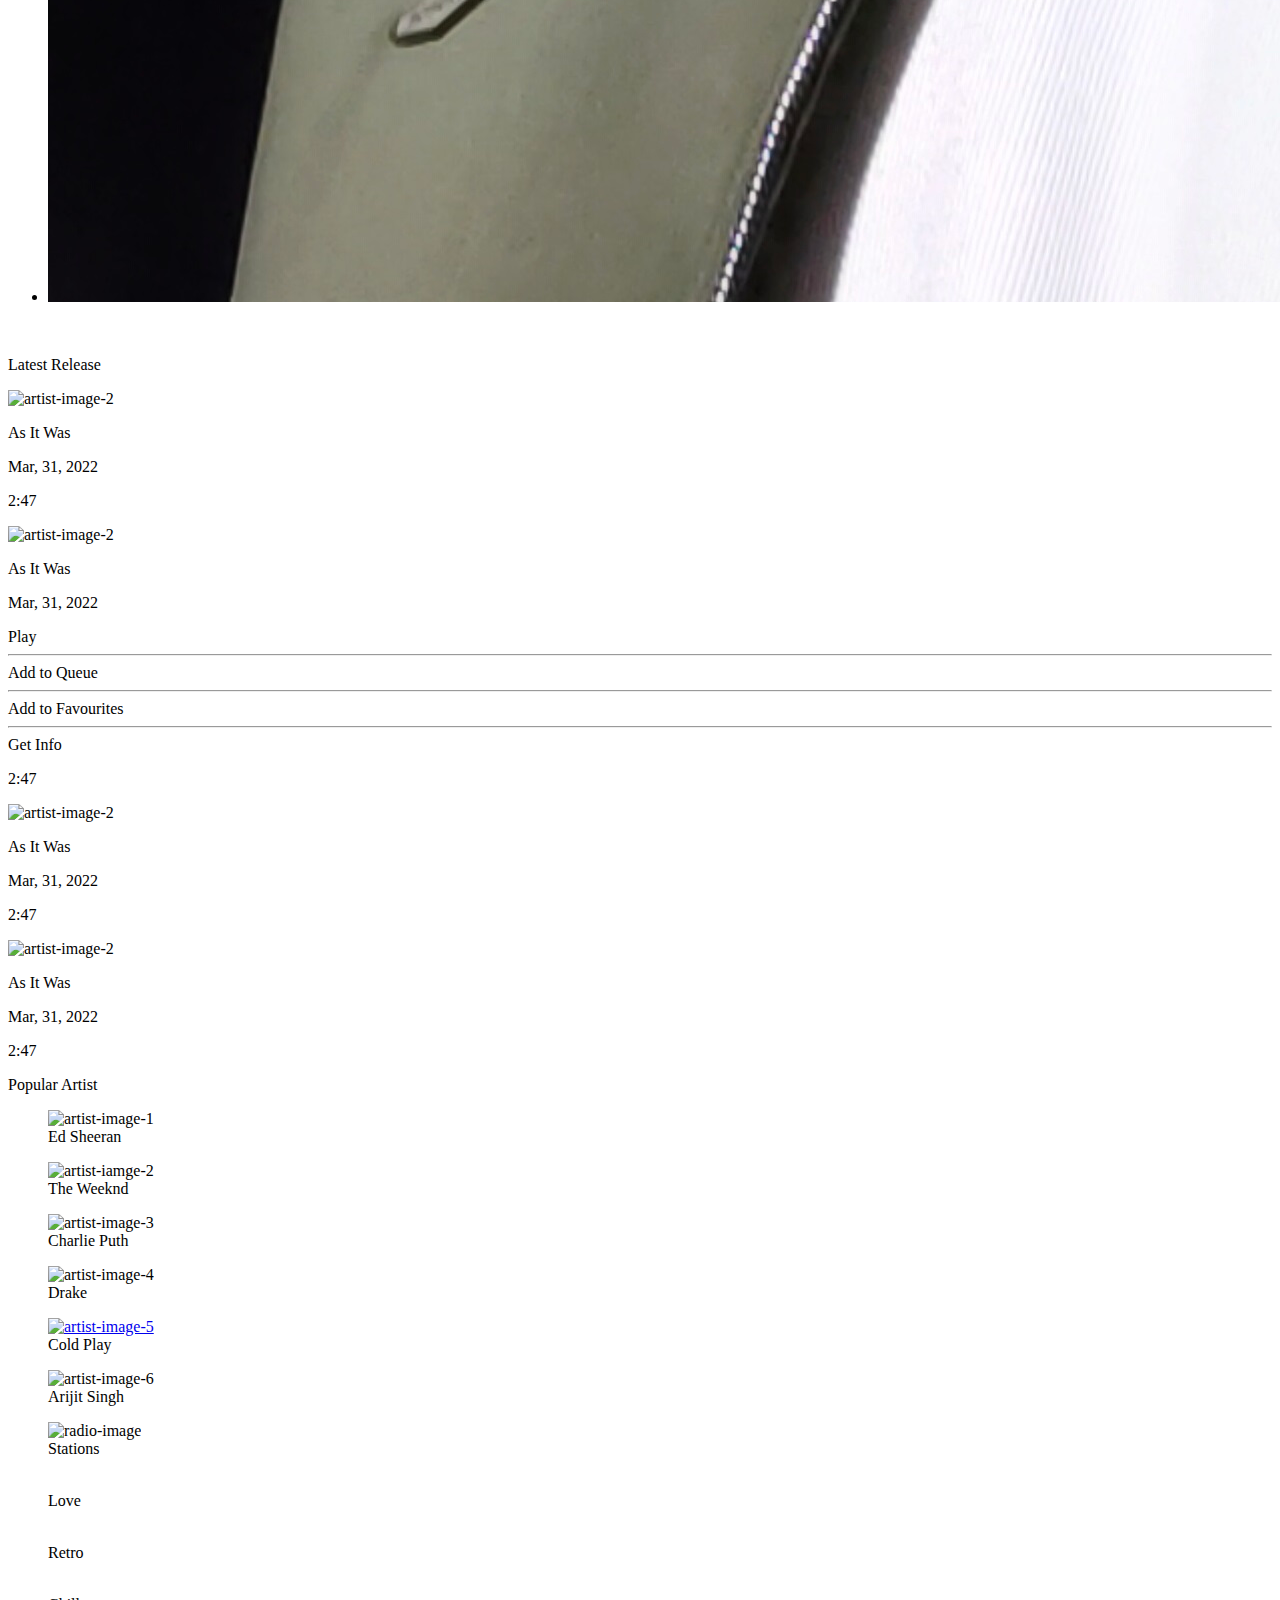
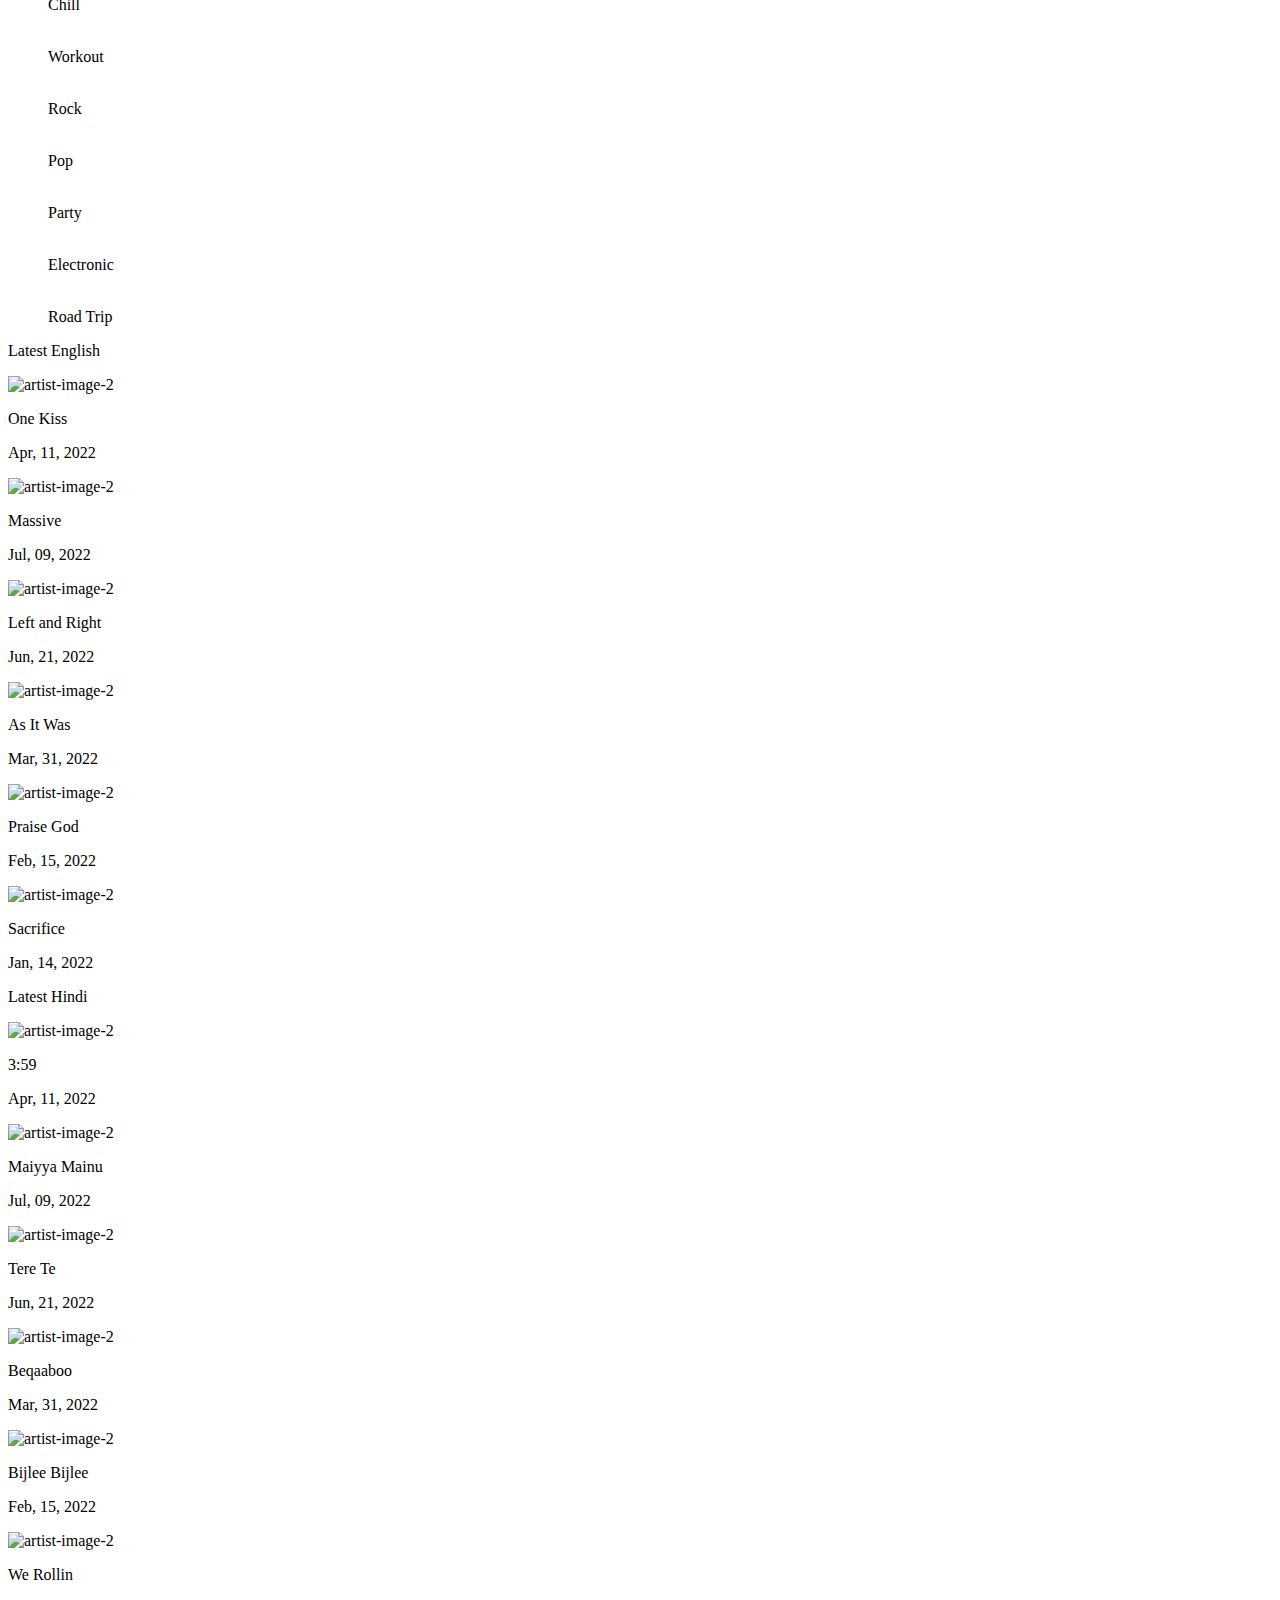
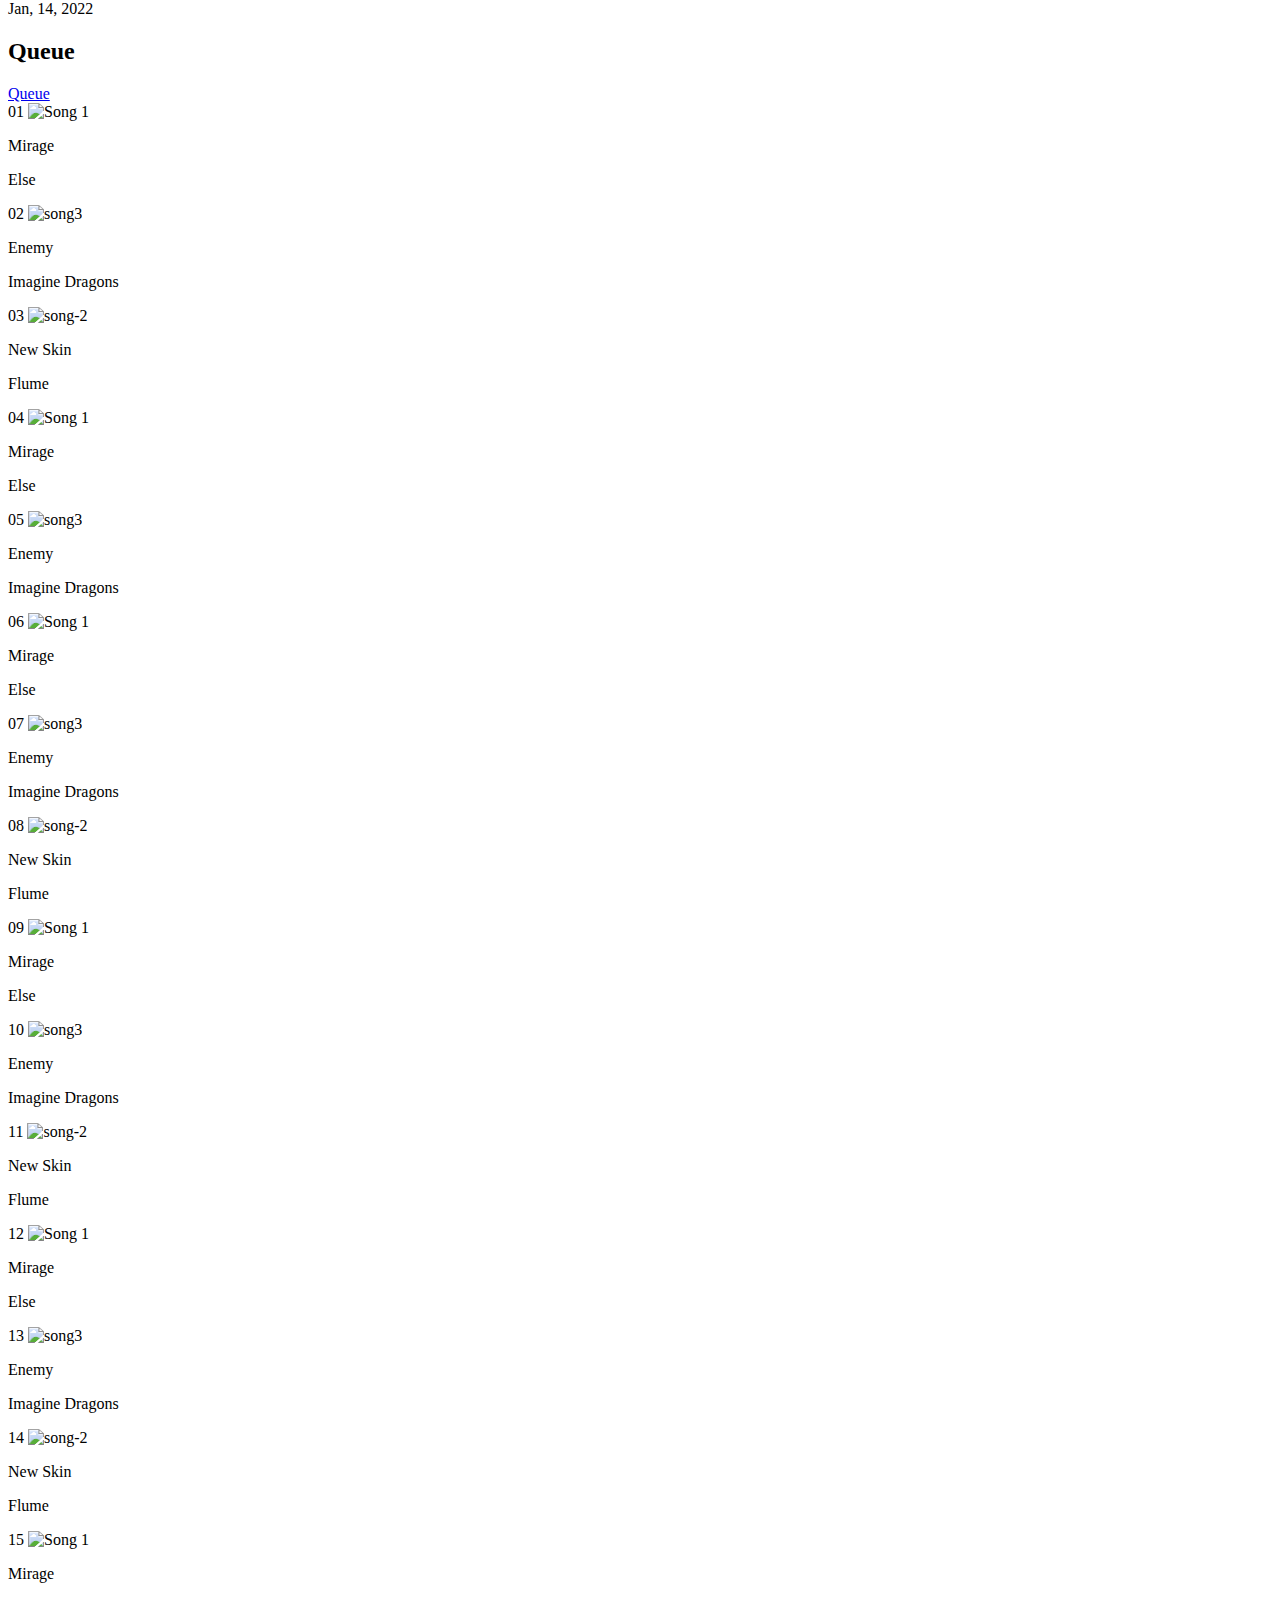
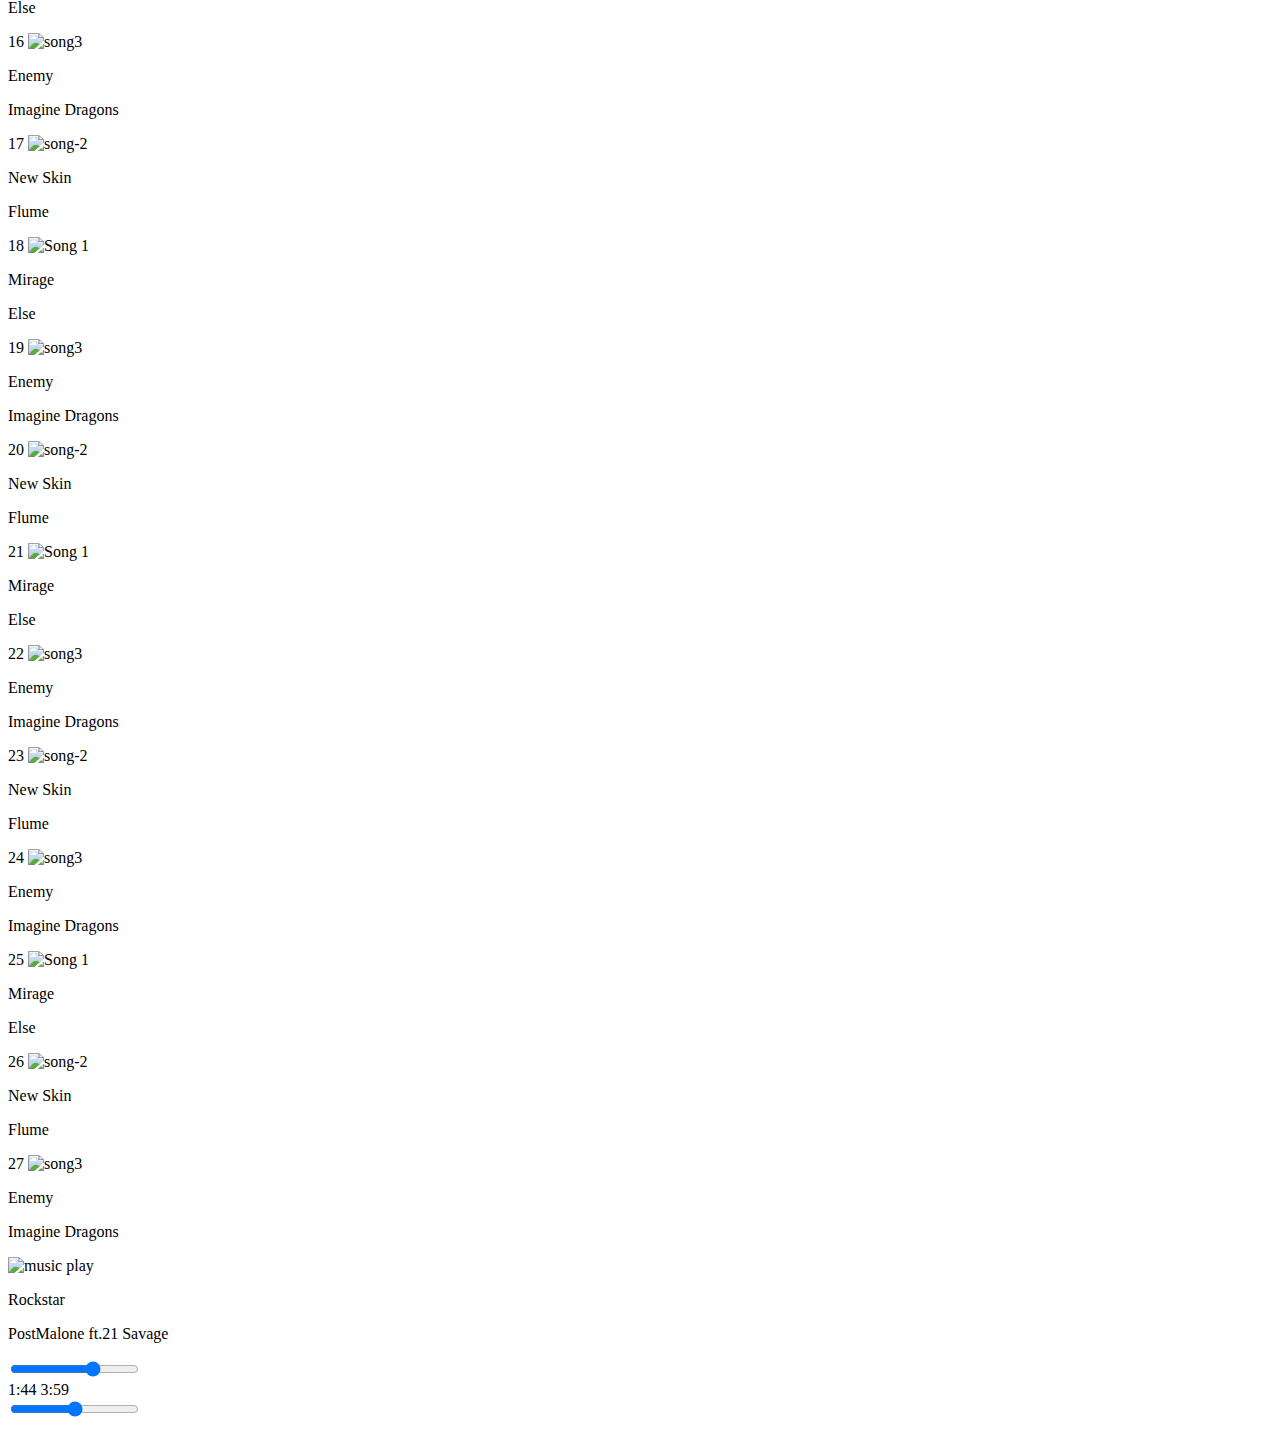
==== commit b0a6b9ea: "Commit" ====
--- a/index.html
+++ b/index.html
@@ -10,7 +10,7 @@
     <link rel="preconnect" href="https://fonts.gstatic.com" crossorigin>
     <link href="https://fonts.googleapis.com/css2?family=Montserrat:wght@300&family=Roboto:wght@100&display=swap"
         rel="stylesheet">
-    <link rel="stylesheet" href="style.css">
+    <link rel="stylesheet" href="/Music Player Project/style.css">
     <title>Home</title>
 </head>
 
@@ -49,7 +49,7 @@
                         </span>
                     </li>
                     <li>
-                        <img src="/IMG20201207190334-01.jpeg" alt="profile-picture">
+                        <img src="/IMG20201207190334-01.jpeg" alt="profile-picture" class="header-img">
                     </li>
                 </ul>
             </div>
@@ -174,7 +174,7 @@
                     <figcaption>Drake</figcaption>
                 </figure>
                 <figure>
-                    <a href="/playlist.html">
+                    <a href="/Music Player Project/playlist.html">
                         <img src="https://is3-ssl.mzstatic.com/image/thumb/Features115/v4/6c/e0/a1/6ce0a1e1-be41-cb15-ed37-0fd1afcb60c2/pr_source.png/400x400bb.webp"
                             alt="artist-image-5">
                     </a>
@@ -227,7 +227,7 @@
             </div>
         </section>
 
-        <section class="music-player-sections">
+        <section class="music-player-sections responsive-width-height">
             <div class="music-category-section">
                 <figure>
                     <img src="https://images.unsplash.com/photo-1516450360452-9312f5e86fc7?ixlib=rb-1.2.1&ixid=MnwxMjA3fDB8MHxwaG90by1wYWdlfHx8fGVufDB8fHx8&auto=format&fit=crop&w=870&q=80"
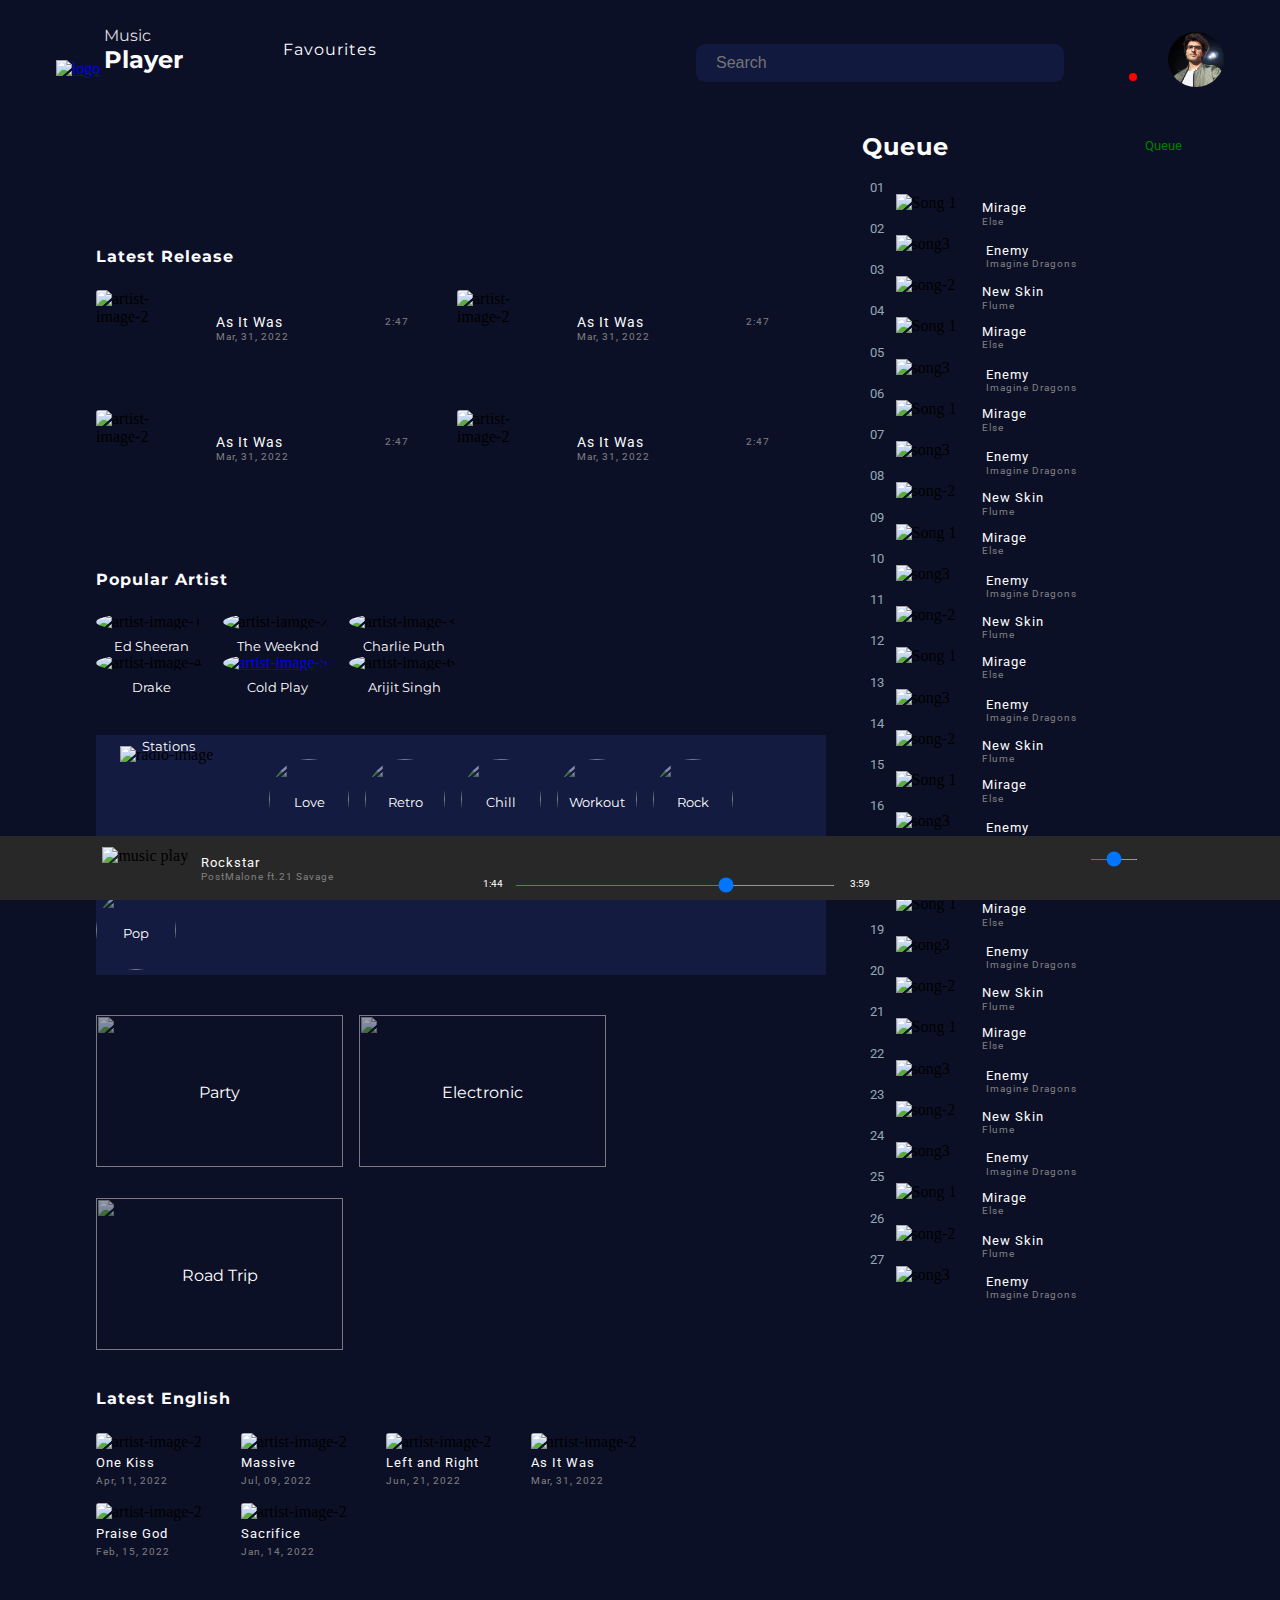
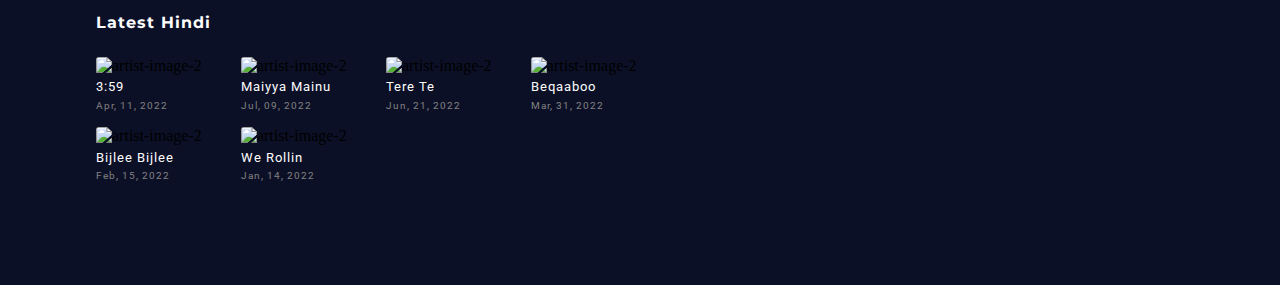
==== commit c679cf18: "Commit" ====
--- a/index.html
+++ b/index.html
@@ -10,7 +10,7 @@
     <link rel="preconnect" href="https://fonts.gstatic.com" crossorigin>
     <link href="https://fonts.googleapis.com/css2?family=Montserrat:wght@300&family=Roboto:wght@100&display=swap"
         rel="stylesheet">
-    <link rel="stylesheet" href="/Music Player Project/style.css">
+    <link rel="stylesheet" href="/style.css">
     <title>Home</title>
 </head>
 
@@ -174,7 +174,7 @@
                     <figcaption>Drake</figcaption>
                 </figure>
                 <figure>
-                    <a href="/Music Player Project/playlist.html">
+                    <a href="./playlist.html">
                         <img src="https://is3-ssl.mzstatic.com/image/thumb/Features115/v4/6c/e0/a1/6ce0a1e1-be41-cb15-ed37-0fd1afcb60c2/pr_source.png/400x400bb.webp"
                             alt="artist-image-5">
                     </a>
--- a/style.css
+++ b/style.css
@@ -0,0 +1,1580 @@
+* {
+    margin: 0;
+    padding: 0;
+    box-sizing: border-box;
+}
+
+:root {
+    --var-primary-color: #fdfdfd;
+    --var-seconday-color: #b1b3c0;
+    --var-font-family: "Montserrat", sans-serif;
+    --var-font-family-2: "Roboto", sans-serif;
+    --var-letter-spacing: 1px;
+}
+
+body {
+    background-color: #0c1027;
+}
+
+/*
+  =========
+  Global styles
+  ========
+  */
+h1,
+h2,
+h3,
+p {
+    color: var(--var-primary-color);
+    font-family: var(--var-font-family);
+    letter-spacing: var(--var-letter-spacing);
+    line-height: 1.2;
+}
+
+@media screen and (max-width: 800px) {}
+
+/*Navbar*/
+
+#navbar {
+    display: flex;
+    justify-content: space-between;
+    margin: 2rem 3.5rem;
+}
+
+.navbar-logo ul li {
+    list-style-type: none;
+    display: inline-block;
+}
+
+.navbar-logo img {
+    width: 3.5rem;
+}
+
+.navbar-info ul li {
+    list-style-type: none;
+    display: inline-block;
+}
+
+.navbar-info img {
+    width: 3.5rem;
+    border-radius: 50%;
+}
+
+li span {
+    position: relative;
+    top: 13px;
+    margin-right: 6rem;
+    color: var(--var-primary-color);
+    font-family: var(--var-font-family);
+}
+
+li span:nth-child(1) {
+    display: block;
+    font-size: 1rem;
+    color: rgb(223, 223, 223);
+}
+
+li span:nth-child(2) {
+    font-size: 1.5rem;
+    font-weight: bold;
+}
+
+.adjust-height {
+    position: relative;
+    top: -1.2rem;
+}
+
+.search-bar {
+    border: 1px solid none;
+    border-radius: 0.6rem;
+    background-color: #12193e;
+    padding: 10px 10px;
+    width: 23rem;
+}
+
+.search-bar i:nth-child(1) {
+    color: var(--var-primary-color);
+}
+
+.search-bar i:nth-child(3) {
+    margin-left: 8.6rem;
+    color: #90a5af;
+}
+
+input[type="text"] {
+    background-color: #12193e;
+    border: none;
+}
+
+input::placeholder {
+    font-size: 1rem;
+    padding-left: 10px;
+}
+
+.bell-icon {
+    position: relative;
+    left: 3rem;
+    top: 3px;
+}
+
+.bell-icon i {
+    font-size: 1.5rem;
+}
+
+.bell-icon::after {
+    content: "";
+    position: absolute;
+    border-radius: 50%;
+    left: 13px;
+    top: 2px;
+    width: 0.5rem;
+    height: 0.5rem;
+    background-color: red;
+    z-index: 1;
+}
+
+/*
+=============
+Main
+=============
+*/
+
+/*
+PlayList Section
+*/
+main {
+    display: inline-block;
+    width: 64.5%;
+}
+
+#playlist-section {
+    display: flex;
+    margin-left: 4rem;
+    margin-top: 3.5rem;
+}
+
+.song-playlist img {
+    padding-left: 2rem;
+}
+
+.song-playlist img:nth-child(1) {
+    width: 16.5rem;
+}
+
+.song-playlist img:nth-child(1):hover {
+    transform: scale(1.2);
+    transition: all 0.7s ease-in-out;
+}
+
+.song-playlist img:nth-child(2) {
+    width: 16.5rem;
+}
+
+.song-playlist img:nth-child(2):hover {
+    transform: scale(1.2);
+    transition: all 0.7s ease-in-out;
+}
+
+.song-playlist img:nth-child(3) {
+    width: 16.5rem;
+}
+
+.song-playlist img:nth-child(3):hover {
+    transform: scale(1.2);
+    transition: all 0.7s ease-in-out;
+}
+
+
+.music-player-sections {
+    margin-left: 6rem;
+    margin-top: 2.5rem;
+}
+
+.sections-heading {
+    margin-bottom: 1.5rem;
+    font-weight: bold;
+}
+
+#latest-section-flex {
+    display: flex;
+    flex-wrap: wrap;
+}
+
+.latest-release-songs {
+    display: flex;
+    margin-right: 3rem;
+    margin-bottom: 1.5rem;
+}
+
+.latest-release-section-img {
+    width: 6rem;
+    height: 6rem;
+    border-radius: 3px;
+}
+
+/*
+Modal
+*/
+
+.click-modal {
+    cursor: pointer;
+}
+
+.modal {
+    background-color: white;
+    width: 12rem;
+    height: 10rem;
+    visibility: hidden;
+    opacity: 0;
+    margin-left: -10.3rem;
+    z-index: 1;
+    position: absolute;
+}
+
+.modal div {
+    display: flex;
+    margin-top: 1rem;
+    position: relative;
+    top: 0.5rem;
+}
+
+.modal div span {
+    position: relative;
+    left: -0.1rem;
+}
+
+.more-left {
+    position: relative;
+    left: -0.9rem;
+}
+
+hr {
+    position: relative;
+    top: 1rem;
+    left: 0.7rem;
+    width: 85%;
+}
+
+.modal div span:nth-child(2) {
+    padding-left: 2rem;
+}
+
+.latest-release-section-artist-info {
+    margin-top: 1.5rem;
+    margin-bottom: 0.5rem;
+    margin-left: 1.5rem;
+}
+
+.latest-release-section-artist-name {
+    font-size: 0.9rem;
+    font-family: var(--var-font-family-2);
+}
+
+.font-styles {
+    font-size: 0.8rem;
+    font-weight: light;
+    color: gray;
+    font-family: var(--var-font-family-2);
+}
+
+.latest-release-section-song-info {
+    margin-top: 0.5rem;
+    margin-bottom: 0.5rem;
+    margin-left: 6rem;
+}
+
+.latest-release-section-song-info span i {
+    font-size: 1rem;
+    margin-left: 0.8rem;
+    color: #90a5af;
+}
+
+.popular-artist-section-imgs {
+    display: flex;
+}
+
+.popular-artist-section-imgs figure img {
+    width: 7rem;
+    height: 7rem;
+    object-fit: cover;
+    margin-right: 1.3rem;
+    border-radius: 50%;
+}
+
+.popular-artist-section-imgs figure figcaption {
+    font-family: var(--var-font-family);
+    font-size: 0.8rem;
+    margin-top: 0.5rem;
+    color: white;
+    text-align: center;
+    position: relative;
+    left: -0.5rem;
+}
+
+.radio-player {
+    display: flex;
+    background-color: #141b41;
+    height: 8rem;
+}
+
+.radio-player-1st-image img {
+    width: 6.5rem;
+    position: relative;
+    left: 1.5rem;
+    top: 0.65rem;
+    margin-right: 5rem;
+}
+
+.radio-player-1st-image figcaption {
+    font-family: var(--var-font-family);
+    font-size: 0.8rem;
+    margin-top: 0.5rem;
+    color: white;
+    text-align: center;
+    position: relative;
+    top: -1.4rem;
+    left: -0.9rem;
+}
+
+.radio-player-genre img {
+    width: 5rem;
+    height: 5rem;
+    object-fit: cover;
+    border-radius: 50%;
+    margin-right: 1rem;
+    margin-top: 1.5rem;
+    opacity: 0.6;
+}
+
+.radio-player-genre figcaption {
+    font-family: var(--var-font-family);
+    font-size: 0.8rem;
+    margin-top: 0.5rem;
+    color: white;
+    text-align: center;
+    position: relative;
+    left: -0.5rem;
+    top: -3.5rem;
+}
+
+.music-category-section {
+    display: flex;
+}
+
+.music-category-section figure img {
+    width: 15.45rem;
+    height: 9.5rem;
+    margin-right: 1rem;
+    opacity: 0.6;
+}
+
+.music-category-section figure img:hover {
+    transition: all 0.5s ease-in-out;
+    transform: scale(1.1);
+}
+
+.music-category-section figure figcaption {
+    font-family: var(--var-font-family);
+    font-size: 1rem;
+    margin-top: 0.5rem;
+    color: white;
+    text-align: center;
+    position: relative;
+    left: -0.5rem;
+    top: -6rem;
+}
+
+.new-class {
+    margin-top: 0.5rem;
+}
+
+.latest-english-release-songs {
+    display: flex;
+    margin-right: 1.5rem;
+    margin-bottom: 1.5rem;
+}
+
+.latest-english-release-section-artist-info {
+    margin-right: 2.45rem;
+}
+
+.latest-english-release-section-artist-name {
+    padding: 0.3rem 0;
+    font-size: 0.8rem;
+    font-family: var(--var-font-family-2);
+}
+
+
+/*
+==========
+Aside Section
+==========
+*/
+
+#aside-container {
+    display: inline-block;
+    vertical-align: top;
+    width: 27%;
+    margin-left: 2.5%;
+    position: relative;
+    top: -2.5rem;
+}
+
+#aside-section-2 {
+    margin-top: 2.5rem;
+}
+
+.aside-heading {
+    display: flex;
+    justify-content: space-between;
+}
+
+.aside-heading a {
+    text-decoration: none;
+}
+
+.aside-heading a span {
+    position: relative;
+    top: 0.2rem;
+    left: -1rem;
+    padding-right: 0.3rem;
+    color: green;
+    font-family: var(--var-font-family-2);
+    font-size: 0.8rem;
+}
+
+.aside-section-2-songs {
+    display: flex;
+    justify-content: space-between;
+    margin-bottom: 0.9rem;
+    position: relative;
+    top: 2.5rem;
+    left: 0.5rem;
+}
+
+.aside-song-number {
+    color: #93a8b3;
+    margin-right: 0.5rem;
+    font-family: var(--var-font-family-2);
+    font-size: 0.8rem;
+    position: relative;
+    top: -1.5rem;
+}
+
+.aside-song-info {
+    position: relative;
+    left: -6.5rem;
+    top: -0.1rem;
+}
+
+.artist-song-style {
+    font-size: 0.9rem;
+    font-family: var(--var-font-family-2);
+}
+
+.aside-song-2-info {
+    position: relative;
+    left: -4.6rem;
+}
+
+.aside-song-3-info {
+    position: relative;
+    left: -5.9rem;
+}
+
+.song-icons-4 {
+    color: #93a8b3;
+    font-size: 1.2rem;
+    position: relative;
+    left: -2rem;
+}
+
+.song-img {
+    position: relative;
+    height: 2.6rem;
+    top: -0.5rem;
+    margin-right: 0.8rem;
+}
+
+/*
+==============
+Footer Section
+==============
+*/
+
+#footer-section {
+    background-color: #282828;
+    position: sticky;
+    bottom: 0;
+    height: 4rem;
+    overflow: hidden;
+}
+
+.footer-content {
+    display: flex;
+    position: relative;
+    top: 1.2rem;
+    /* left: 3rem; */
+    margin-left: 6.4rem;
+}
+
+.footer-icons {
+    margin-left: 1.2rem;
+    margin-top: -2px;
+}
+
+.footer-icons span i {
+    color: #90a5af;
+    font-weight: light;
+    margin-right: 5px;
+}
+
+.music-icons {
+    color: white;
+    font-size: 0.8rem;
+    margin-left: 13rem;
+    position: relative;
+    top: -0.9rem;
+}
+
+.music-icons span {
+    padding-right: 2rem;
+}
+
+.music-icons span:nth-child(3) {
+    font-size: 1.7rem;
+    position: relative;
+    top: 0.45rem;
+}
+
+.music-audio {
+    position: relative;
+    left: -5rem;
+    width: 23rem;
+    top: 0.5rem;
+    height: 3px;
+}
+
+.music-time span:nth-child(1) {
+    position: relative;
+    left: -7rem;
+    top: -0.4rem;
+    font-size: 0.75rem;
+    font-family: var(--var-font-family-2);
+}
+
+.music-time span:nth-child(2) {
+    position: relative;
+    left: 15.5rem;
+    top: -0.4rem;
+    font-size: 0.8rem;
+    font-family: var(--var-font-family-2);
+}
+
+.audio-controls {
+    position: relative;
+    left: 7rem;
+    top: -0.1rem;
+    font-size: 0.9rem;
+}
+
+.audio-controls span {
+    padding-right: 0.8rem;
+    color: white;
+}
+
+.volume-control {
+    width: 5rem;
+    height: 3px;
+    position: relative;
+    top: -0.25rem;
+}
+
+.last-icon {
+    position: relative;
+    left: 8rem;
+    top: -0.1rem;
+    color: white;
+}
+
+
+/*
+============
+Responsive
+============
+*/
+
+/*Song Playlist Section*/
+
+@media screen and (max-width:1360px) {
+    .song-playlist img:nth-child(1) {
+        width: 14.5rem;
+    }
+
+    .song-playlist img:nth-child(2) {
+        width: 14.5rem;
+    }
+
+    .song-playlist img:nth-child(3) {
+        width: 14.5rem;
+    }
+}
+
+@media screen and (max-width:1208px) {
+    .song-playlist img:nth-child(1) {
+        width: 12.5rem;
+    }
+
+    .song-playlist img:nth-child(2) {
+        width: 12.5rem;
+    }
+
+    .song-playlist img:nth-child(3) {
+        width: 12.5rem;
+    }
+}
+
+@media screen and (max-width:1085px) {
+    .song-playlist img:nth-child(1) {
+        width: 10.5rem;
+    }
+
+    .song-playlist img:nth-child(2) {
+        width: 10.5rem;
+    }
+
+    .song-playlist img:nth-child(3) {
+        width: 10.5rem;
+    }
+}
+
+@media screen and (max-width:1060px) {
+    .song-playlist img:nth-child(1) {
+        width: 10.5rem;
+    }
+
+    .song-playlist img:nth-child(2) {
+        width: 10.5rem;
+    }
+
+    .song-playlist img:nth-child(3) {
+        width: 10.5rem;
+    }
+}
+
+@media screen and (max-width:980px) {
+    .song-playlist img:nth-child(1) {
+        width: 9.5rem;
+    }
+
+    .song-playlist img:nth-child(2) {
+        width: 9.5rem;
+    }
+
+    .song-playlist img:nth-child(3) {
+        width: 9.5rem;
+    }
+}
+
+@media screen and (max-width:920px) {
+    .song-playlist img:nth-child(1) {
+        width: 9rem;
+    }
+
+    .song-playlist img:nth-child(2) {
+        width: 9rem;
+    }
+
+    .song-playlist img:nth-child(3) {
+        width: 9rem;
+    }
+}
+
+@media screen and (max-width:910px) {
+    .song-playlist img:nth-child(1) {
+        width: 9rem;
+    }
+
+    .song-playlist img:nth-child(2) {
+        width: 9rem;
+    }
+
+    .song-playlist img:nth-child(3) {
+        width: 9rem;
+    }
+}
+
+@media screen and (max-width:870px) {
+    .song-playlist img:nth-child(1) {
+        width: 8.5rem;
+    }
+
+    .song-playlist img:nth-child(2) {
+        width: 8.5rem;
+    }
+
+    .song-playlist img:nth-child(3) {
+        width: 8.5rem;
+    }
+}
+
+@media screen and (max-width:840px) {
+    .song-playlist img:nth-child(1) {
+        width: 8rem;
+    }
+
+    .song-playlist img:nth-child(2) {
+        width: 8rem;
+    }
+
+    .song-playlist img:nth-child(3) {
+        width: 8rem;
+    }
+}
+
+@media screen and (max-width:836px) {
+    .song-playlist img {
+        display: block;
+        padding-bottom: 1rem;
+    }
+}
+
+/*Latest Release Section*/
+@media screen and (max-width:757px) {
+    .latest-release-section-artist-name {
+        font-size: 0.7rem;
+    }
+
+    .font-styles {
+        font-size: 0.6rem;
+    }
+
+    .latest-release-section-song-info span i {
+        font-size: 0.7rem;
+    }
+}
+
+/*Popular Artist Section*/
+
+@media screen and (max-width:1300px) {
+    .popular-artist-section-imgs {
+        display: flex;
+        flex-wrap: wrap;
+    }
+
+    .new-dimensions {
+        width: 24.5rem;
+    }
+}
+
+@media screen and (max-width:820px) {
+    .popular-artist-section-imgs {
+        display: flex;
+        flex-wrap: wrap;
+    }
+
+    .popular-artist-section-imgs figure {
+        padding-bottom: 1rem;
+    }
+}
+
+/*Music Stations section*/
+
+@media screen and (max-width:1344px) {
+    .radio-player {
+        display: flex;
+        flex-wrap: wrap;
+        height: 15rem;
+    }
+}
+
+@media screen and (max-width:761px) {
+    .radio-player {
+        display: flex;
+        flex-wrap: wrap;
+        height: 24rem;
+    }
+}
+
+@media screen and (max-width:612px) {
+    .radio-player {
+        display: flex;
+        flex-wrap: wrap;
+        height: 32rem;
+    }
+}
+
+@media screen and (max-width:1085px) {
+    .width-height-adjust {
+        width: 30rem;
+    }
+}
+
+@media screen and (max-width:980px) {
+    .width-height-adjust {
+        width: 27rem;
+    }
+}
+
+@media screen and (max-width:920px) {
+    .width-height-adjust {
+        width: 25rem;
+    }
+}
+
+@media screen and (max-width:870px) {
+    .width-height-adjust {
+        width: 24rem;
+    }
+}
+
+@media screen and (max-width:840px) {
+    .width-height-adjust {
+        width: 22rem;
+        height: 25rem;
+        background-color: #141b41;
+    }
+}
+
+@media screen and (max-width:790px) {
+    .width-height-adjust {
+        width: 20rem;
+        height: 24rem;
+        background-color: #141b41;
+    }
+}
+
+/*Music Category Section*/
+
+@media screen and (max-width:1300px) {
+    .music-category-section {
+        display: flex;
+        flex-wrap: wrap;
+    }
+}
+
+/*Latest English Section*/
+
+@media screen and (max-width:1300px) {
+    .latest-english-release-songs {
+        display: flex;
+        flex-wrap: wrap;
+    }
+
+    .latest-english-release-section-artist-info {
+        padding-bottom: 1rem;
+    }
+}
+
+
+/*Aside Section*/
+
+@media screen and (max-width:1340px) {
+    .aside-song-info {
+        position: relative;
+        left: -5.5rem;
+        top: -0.1rem;
+    }
+
+    .aside-song-2-info {
+        position: relative;
+        left: -3.6rem;
+    }
+
+    .aside-song-3-info {
+        position: relative;
+        left: -4.9rem;
+    }
+}
+
+@media screen and (max-width:1225px) {
+    .aside-song-info {
+        position: relative;
+        left: -5.1rem;
+        top: -0.1rem;
+    }
+
+    .aside-song-2-info {
+        position: relative;
+        left: -3.2rem;
+    }
+
+    .aside-song-3-info {
+        position: relative;
+        left: -4.5rem;
+    }
+}
+
+@media screen and (max-width:1175px) {
+    .aside-song-info {
+        position: relative;
+        left: -5rem;
+        top: -0.1rem;
+    }
+
+    .aside-song-2-info {
+        position: relative;
+        left: -3rem;
+    }
+
+    .aside-song-3-info {
+        position: relative;
+        left: -4.4rem;
+    }
+}
+
+@media screen and (max-width:1135px) {
+    .aside-song-number {
+        font-size: 0.7rem;
+        position: relative;
+        left: -2rem;
+    }
+
+    .aside-song-info {
+        position: relative;
+        left: -7rem;
+        top: -0.1rem;
+    }
+
+    .aside-song-2-info {
+        position: relative;
+        left: -5.6rem;
+    }
+
+    .aside-song-3-info {
+        position: relative;
+        left: -6.5rem;
+    }
+}
+
+@media screen and (max-width:1085px) {
+    .aside-song-number {
+        font-size: 0.7rem;
+        position: relative;
+        left: -5rem;
+    }
+
+    .aside-song-info {
+        position: relative;
+        left: -9.5rem;
+        top: -0.1rem;
+    }
+
+    .aside-song-2-info {
+        position: relative;
+        left: -8.2rem;
+    }
+
+    .aside-song-3-info {
+        position: relative;
+        left: -9rem;
+    }
+}
+
+@media screen and (max-width:1030px) {
+    .aside-song-info {
+        position: relative;
+        left: -9rem;
+        top: -0.1rem;
+    }
+
+    .aside-song-2-info {
+        position: relative;
+        left: -7.8rem;
+    }
+
+    .aside-song-3-info {
+        position: relative;
+        left: -8.5rem;
+    }
+}
+
+@media screen and (max-width:980px) {
+    .aside-song-info {
+        position: relative;
+        left: -8.5rem;
+        top: -0.1rem;
+    }
+
+    .aside-song-2-info {
+        position: relative;
+        left: -7rem;
+    }
+
+    .aside-song-3-info {
+        position: relative;
+        left: -7.8rem;
+    }
+}
+
+@media screen and (max-width:920px) {
+    .aside-song-info {
+        position: relative;
+        left: -8rem;
+        top: -0.1rem;
+    }
+
+    .aside-song-2-info {
+        position: relative;
+        left: -6.5rem;
+    }
+
+    .aside-song-3-info {
+        position: relative;
+        left: -7.25rem;
+    }
+}
+
+@media screen and (max-width:840px) {
+    .aside-song-info {
+        position: relative;
+        left: -7.4rem;
+        top: -0.1rem;
+    }
+
+    .aside-song-2-info {
+        position: relative;
+        left: -6rem;
+    }
+
+    .aside-song-3-info {
+        position: relative;
+        left: -6.8rem;
+    }
+
+    .artist-song-style {
+        font-size: 0.7rem;
+    }
+
+    .font-styles {
+        font-size: 0.6rem;
+    }
+}
+
+
+/*Footer Section*/
+@media screen and (max-width:1308px) {
+    .artist-song-style {
+        font-size: 0.8rem;
+    }
+
+    .font-styles {
+        font-size: 0.6rem;
+    }
+
+    .footer-icons span i {
+        font-size: 0.8rem;
+    }
+
+    .music-icons {
+        font-size: 0.7rem;
+    }
+
+    .music-icons span:nth-child(3) {
+        font-size: 1.5rem;
+        margin-top: -1rem;
+    }
+
+    .music-audio {
+        position: relative;
+        left: -3.5rem;
+        width: 20rem;
+        top: 0.5rem;
+        height: 1px;
+    }
+
+    .music-time span:nth-child(1) {
+        position: relative;
+        left: -5.5rem;
+        top: -0.2rem;
+        font-size: 0.6rem;
+    }
+
+    .music-time span:nth-child(2) {
+        position: relative;
+        left: 14rem;
+        top: -0.2rem;
+        font-size: 0.6rem;
+    }
+
+    .audio-controls {
+        position: relative;
+        left: 10rem;
+        font-size: 0.7rem;
+    }
+
+    .volume-control {
+        width: 3rem;
+        height: 1px;
+    }
+
+    .last-icon {
+        position: relative;
+        left: 11rem;
+        font-size: 0.7rem;
+    }
+}
+
+@media screen and (max-width:1220px) {
+
+    .audio-controls {
+        position: relative;
+        left: 8rem;
+    }
+
+    .last-icon {
+        position: relative;
+        left: 9rem;
+    }
+}
+
+@media screen and (max-width:1185px) {
+    .music-icons {
+        position: relative;
+        left: -1rem;
+    }
+
+    .audio-controls {
+        position: relative;
+        left: 5rem;
+    }
+
+    .last-icon {
+        position: relative;
+        left: 6rem;
+    }
+}
+
+@media screen and (max-width:1135px) {
+    .song-img {
+        position: relative;
+        left: -2rem;
+    }
+
+    .song-details {
+        position: relative;
+        left: -2rem;
+    }
+
+    .footer-icons {
+        position: relative;
+        left: -2rem;
+    }
+
+    .music-icons {
+        position: relative;
+        left: -5rem;
+    }
+
+    .audio-controls {
+        position: relative;
+        left: 2rem;
+    }
+
+    .last-icon {
+        position: relative;
+        left: 3rem;
+    }
+}
+
+@media screen and (max-width:1085px) {
+    .song-img {
+        position: relative;
+        left: -5rem;
+    }
+
+    .song-details {
+        position: relative;
+        left: -5rem;
+    }
+
+    .footer-icons {
+        position: relative;
+        left: -6rem;
+    }
+
+    .music-icons {
+        position: relative;
+        left: -7rem;
+    }
+
+    .audio-controls {
+        position: relative;
+        left: -0.9rem;
+    }
+
+    .last-icon {
+        position: relative;
+        left: 0.1rem;
+    }
+}
+
+@media screen and (max-width:1040px) {
+    .music-icons {
+        position: relative;
+        left: -10rem;
+    }
+
+    .music-audio {
+        position: relative;
+        left: -2.5rem;
+        width: 18rem;
+        top: 0.5rem;
+        height: 3px;
+    }
+
+    .music-time span:nth-child(1) {
+        position: relative;
+        left: -4rem;
+        top: -0.2rem;
+        font-size: 0.6rem;
+    }
+
+    .music-time span:nth-child(2) {
+        position: relative;
+        left: 12.5rem;
+        top: -0.2rem;
+        font-size: 0.6rem;
+    }
+
+    .volume-control {
+        position: relative;
+        left: -0.5rem;
+        width: 2rem;
+    }
+
+    .audio-controls {
+        position: relative;
+        left: -2rem;
+    }
+
+    .last-icon {
+        position: relative;
+        left: -2rem;
+    }
+}
+
+@media screen and (max-width:984px) {
+    .audio-controls {
+        position: relative;
+        left: -5rem;
+    }
+
+    .volume-control {
+        position: relative;
+        left: -0.5rem;
+        width: 1rem;
+    }
+
+    .volume-control {
+        position: relative;
+        top: -1rem;
+        left: 5rem;
+        width: 2rem;
+    }
+
+    .last-icon {
+        position: relative;
+        left: -4rem;
+    }
+}
+
+@media screen and (max-width:968px) {
+    .footer-icons {
+        position: relative;
+        top: 0.2rem;
+        left: -5rem;
+        font-size: 0.3rem;
+    }
+
+    .last-icon {
+        position: relative;
+        left: -4rem;
+    }
+}
+
+@media screen and (max-width:920px) {
+    .song-details {
+        position: relative;
+        top: -0.4rem;
+    }
+
+    .footer-icons {
+        position: relative;
+        top: -0.3rem;
+        left: -6rem;
+    }
+
+    .footer-icons span i {
+        font-size: 0.5rem;
+    }
+
+    .last-icon {
+        position: relative;
+        left: -3rem;
+    }
+
+    .music-icons {
+        position: relative;
+        left: -12rem;
+    }
+
+    .audio-controls {
+        position: relative;
+        left: -5rem;
+    }
+
+    .volume-control {
+        width: 2rem;
+    }
+}
+
+@media screen and (max-width:890px) {
+    .audio-controls span:nth-child(3) {
+        position: relative;
+        top: -0.75rem;
+        left: 3.5rem;
+    }
+
+    .volume-control {
+        position: relative;
+        left: 3rem;
+    }
+
+    .last-icon {
+        position: relative;
+        left: -2.5rem;
+    }
+}
+
+@media screen and (max-width:860px) {
+    .audio-controls {
+        position: relative;
+        left: -8rem;
+    }
+
+    .last-icon {
+        position: relative;
+        left: -4rem;
+    }
+}
+
+@media screen and (max-width:840px) {
+    .volume-control {
+        position: relative;
+        top: -1.7rem;
+        left: 5rem;
+    }
+
+    .last-icon {
+        position: relative;
+        left: -4rem;
+    }
+}
+
+@media screen and (max-width:826px) {
+    .audio-controls {
+        position: relative;
+        left: -10rem;
+    }
+
+    .audio-controls span:nth-child(2) {
+        position: relative;
+        top: -0.7rem;
+        left: 1.3rem;
+    }
+
+    .audio-controls span:nth-child(3) {
+        position: relative;
+        top: -1.5rem;
+        left: 3rem;
+    }
+
+    .volume-control {
+        position: relative;
+        top: -2.5rem;
+    }
+}
+
+@media screen and (max-width:750px) {
+    #aside-container {
+        opacity: 0;
+        visibility: hidden;
+    }
+
+    #playlist-section {
+        display: flex;
+    }
+
+    .song-playlist img {
+        display: inline-block;
+    }
+
+    .song-playlist img:nth-child(1) {
+        width: 12rem;
+    }
+
+    .song-playlist img:nth-child(2) {
+        width: 12rem;
+    }
+
+    .song-playlist img:nth-child(3) {
+        width: 12rem;
+    }
+
+    .music-player-sections {
+        flex-wrap: nowrap;
+        width: 100%;
+    }
+
+    .song-img {
+        opacity: 0;
+        visibility: hidden;
+    }
+
+    .song-details {
+        opacity: 0;
+        visibility: hidden;
+    }
+
+    .footer-icons {
+        opacity: 0;
+        visibility: hidden;
+    }
+
+    .audio-controls {
+        opacity: 0;
+        visibility: hidden;
+    }
+
+    .last-icon {
+        opacity: 0;
+        visibility: hidden;
+    }
+}
+
+@media screen and (max-width:620px) {
+    body {
+        overflow-x: hidden;
+    }
+
+    .music-icons {
+        position: relative;
+        left: -15rem;
+    }
+}
+
+@media screen and (max-width:612px) {
+    .responsive-width-height {
+        margin-top: 10rem;
+    }
+}
+
+@media screen and (max-width:520px) {
+    .music-icons {
+        position: relative;
+        left: -19rem;
+    }
+}
+
+/*
+==================
+Responsive Navbar
+==================
+*/
+
+@media screen and (max-width:1003px) {
+    .search-bar {
+        margin-top: 2rem;
+        width: 15rem;
+        height: 2.5rem;
+    }
+
+    .search-bar i:nth-child(3) {
+        position: relative;
+        top: -1rem;
+        margin-left: 13rem;
+    }
+
+    .bell-icon {
+        position: relative;
+        top: -0.7rem;
+    }
+
+    .header-img {
+        position: relative;
+        top: -0.7rem;
+    }
+}
+
+
+@media screen and (max-width:874px) {
+    .adjust-height p {
+        opacity: 0;
+        visibility: hidden;
+    }
+
+    .search-bar {
+        position: relative;
+        left: -4rem;
+    }
+
+    .bell-icon {
+        position: relative;
+        top: -0.7rem;
+        left: -1.8rem;
+    }
+
+    .header-img {
+        position: relative;
+        top: -4.5rem;
+        left: 22rem;
+    }
+}
+
+@media screen and (max-width:768px) {
+    .bell-icon {
+        position: relative;
+        top: -4.5rem;
+        left: 15rem;
+    }
+
+    .header-img {
+        position: relative;
+        top: -4.5rem;
+        left: 12rem;
+    }
+}
+
+@media screen and (max-width:690px) {
+    .bell-icon {
+        opacity: 0;
+        visibility: hidden;
+    }
+
+    .header-img {
+        position: relative;
+        top: -4.5rem;
+        left: 10rem;
+    }
+}
+
+@media screen and (max-width:640px) {
+    .header-img {
+        position: relative;
+        top: -4.5rem;
+        left: 8rem;
+    }
+}
+
+@media screen and (max-width:580px) {
+    .search-bar {
+        opacity: 0;
+        visibility: hidden;
+    }
+    .header-img {
+        position: relative;
+        top: -4.5rem;
+        left: 5rem;
+    }
+}